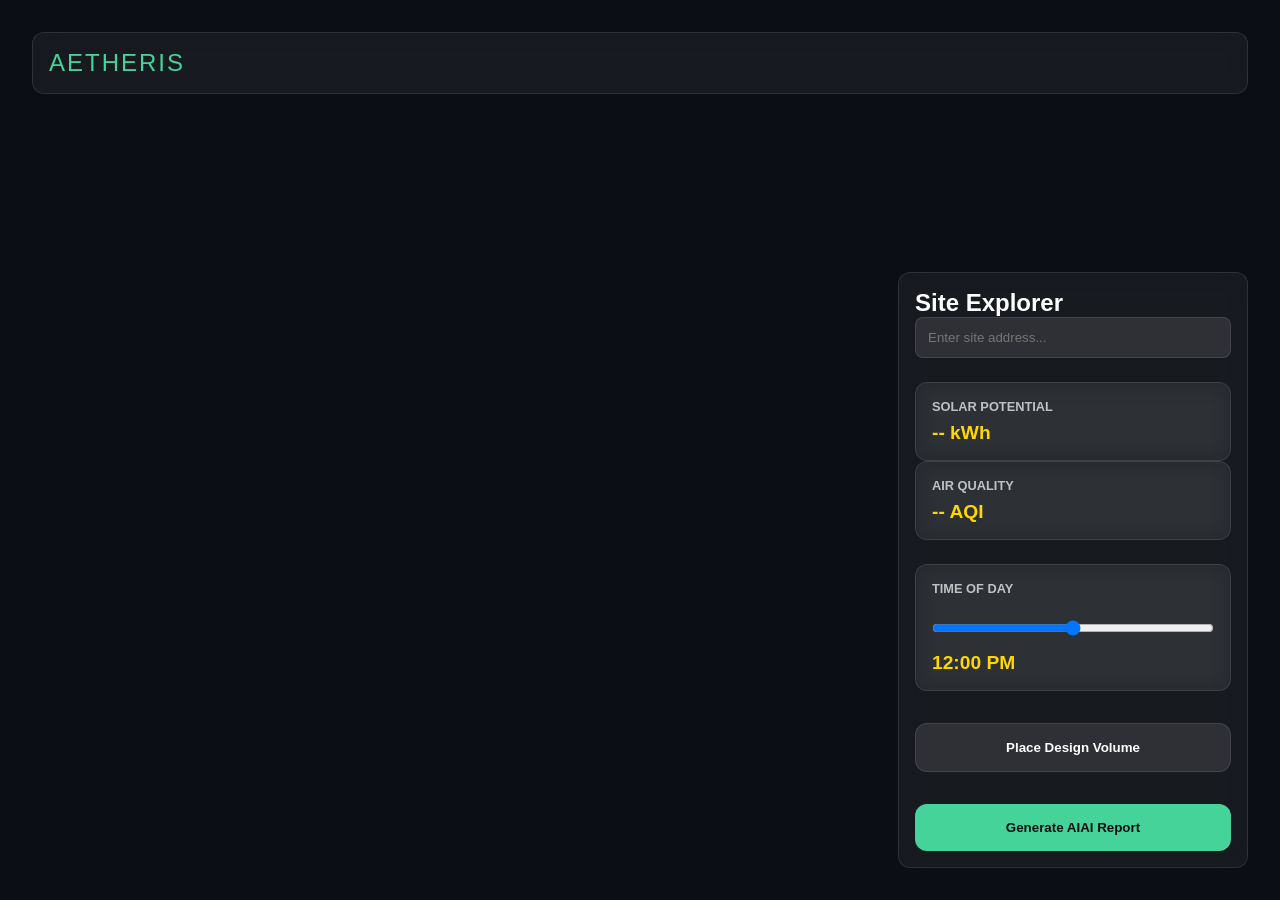
==== frontend/index.html @ 3feefb83 "feat: Initialize the Aetheris environmental design intelligence platform, integrating Google Environ" ====
<!DOCTYPE html>
<html lang="en">

<head>
    <meta charset="UTF-8">
    <meta name="viewport" content="width=device-width, initial-scale=1.0">
    <title>Aetheris | Environmental Design Intelligence</title>
    <link rel="stylesheet" href="styles/main.css">
</head>

<body>
    <div id="app">
        <canvas id="view3d"></canvas>
        <div id="ui-overlay">
            <header class="glass">
                <h1>Aetheris</h1>
            </header>
            <main id="dashboard" class="glass">
                <section id="location-info">
                    <h2>Site Explorer</h2>
                    <input type="text" id="site-search" placeholder="Enter site address...">
                </section>
                <section id="metrics">
                    <div class="metric-card glass">
                        <h3>Solar Potential</h3>
                        <p id="solar-value">-- kWh</p>
                    </div>
                    <div class="metric-card glass">
                        <h3>Air Quality</h3>
                        <p id="aqi-value">-- AQI</p>
                    </div>
                </section>
                <section id="simulation" class="metric-card glass">
                    <h3>Time of Day</h3>
                    <input type="range" id="time-slider" min="0" max="24" step="0.1" value="12">
                    <p id="time-display">12:00 PM</p>
                </section>
                <button id="place-volume" class="glass-btn secondary">Place Design Volume</button>
                <button id="generate-report" class="glass-btn">Generate AIAI Report</button>
            </main>
        </div>

        <div id="report-modal" class="modal hidden">
            <div class="modal-content glass">
                <header>
                    <h2>AIAI Design Suggestion</h2>
                    <button id="close-modal">&times;</button>
                </header>
                <div id="report-text"></div>
            </div>
        </div>
    </div>
    <script type="module" src="main.js"></script>
</body>

</html>
---- frontend/styles/main.css ----
:root {
    --bg-dark: #0B0E14;
    --neo-mint: #46D39A;
    --solar-gold: #FFD700;
    --glass-bg: rgba(255, 255, 255, 0.05);
    --glass-border: rgba(255, 255, 255, 0.1);
}

* {
    margin: 0;
    padding: 0;
    box-sizing: border-box;
}

body {
    font-family: 'Inter', sans-serif;
    background-color: var(--bg-dark);
    color: white;
    overflow: hidden;
}

#view3d {
    position: fixed;
    top: 0;
    left: 0;
    width: 100vw;
    height: 100vh;
    z-index: 1;
}

#ui-overlay {
    position: relative;
    z-index: 10;
    padding: 2rem;
    pointer-events: none;
}

#ui-overlay * {
    pointer-events: auto;
}

.glass {
    background: var(--glass-bg);
    backdrop-filter: blur(12px);
    -webkit-backdrop-filter: blur(12px);
    border: 1px solid var(--glass-border);
    border-radius: 12px;
    padding: 1rem;
}

header h1 {
    font-size: 1.5rem;
    font-weight: 300;
    letter-spacing: 2px;
    text-transform: uppercase;
    color: var(--neo-mint);
}

#dashboard {
    position: fixed;
    bottom: 2rem;
    right: 2rem;
    width: 350px;
    display: flex;
    flex-direction: column;
    gap: 1.5rem;
}

.metric-card h3 {
    font-size: 0.8rem;
    text-transform: uppercase;
    opacity: 0.7;
    margin-bottom: 0.5rem;
}

.metric-card p {
    font-size: 1.2rem;
    font-weight: bold;
    color: var(--solar-gold);
}

input#site-search {
    width: 100%;
    background: rgba(255, 255, 255, 0.1);
    border: 1px solid var(--glass-border);
    border-radius: 8px;
    padding: 0.75rem;
    color: white;
    outline: none;
}

.glass-btn {
    background: var(--neo-mint);
    color: var(--bg-dark);
    border: none;
    padding: 1rem;
    border-radius: 12px;
    font-weight: bold;
    cursor: pointer;
    transition: transform 0.2s, background 0.2s;
    margin-top: 0.5rem;
}

.glass-btn.secondary {
    background: rgba(255, 255, 255, 0.1);
    color: white;
    border: 1px solid var(--glass-border);
}

.glass-btn:hover {
    transform: translateY(-2px);
    background: #57e6ac;
}

.glass-btn.secondary:hover {
    background: rgba(255, 255, 255, 0.2);
}

#time-slider {
    width: 100%;
    margin: 1rem 0;
}

.modal {
    position: fixed;
    top: 0;
    left: 0;
    width: 100vw;
    height: 100vh;
    background: rgba(0, 0, 0, 0.8);
    display: flex;
    align-items: center;
    justify-content: center;
    z-index: 100;
}

.modal.hidden {
    display: none;
}

.modal-content {
    width: 80%;
    max-width: 600px;
    max-height: 80vh;
    overflow-y: auto;
    padding: 2rem;
}

.modal-content header {
    display: flex;
    justify-content: space-between;
    align-items: center;
    margin-bottom: 2rem;
}

#close-modal {
    background: none;
    border: none;
    color: white;
    font-size: 2rem;
    cursor: pointer;
}

#report-text {
    line-height: 1.6;
}

#report-text h1,
#report-text h2 {
    color: var(--neo-mint);
    margin-top: 1.5rem;
}
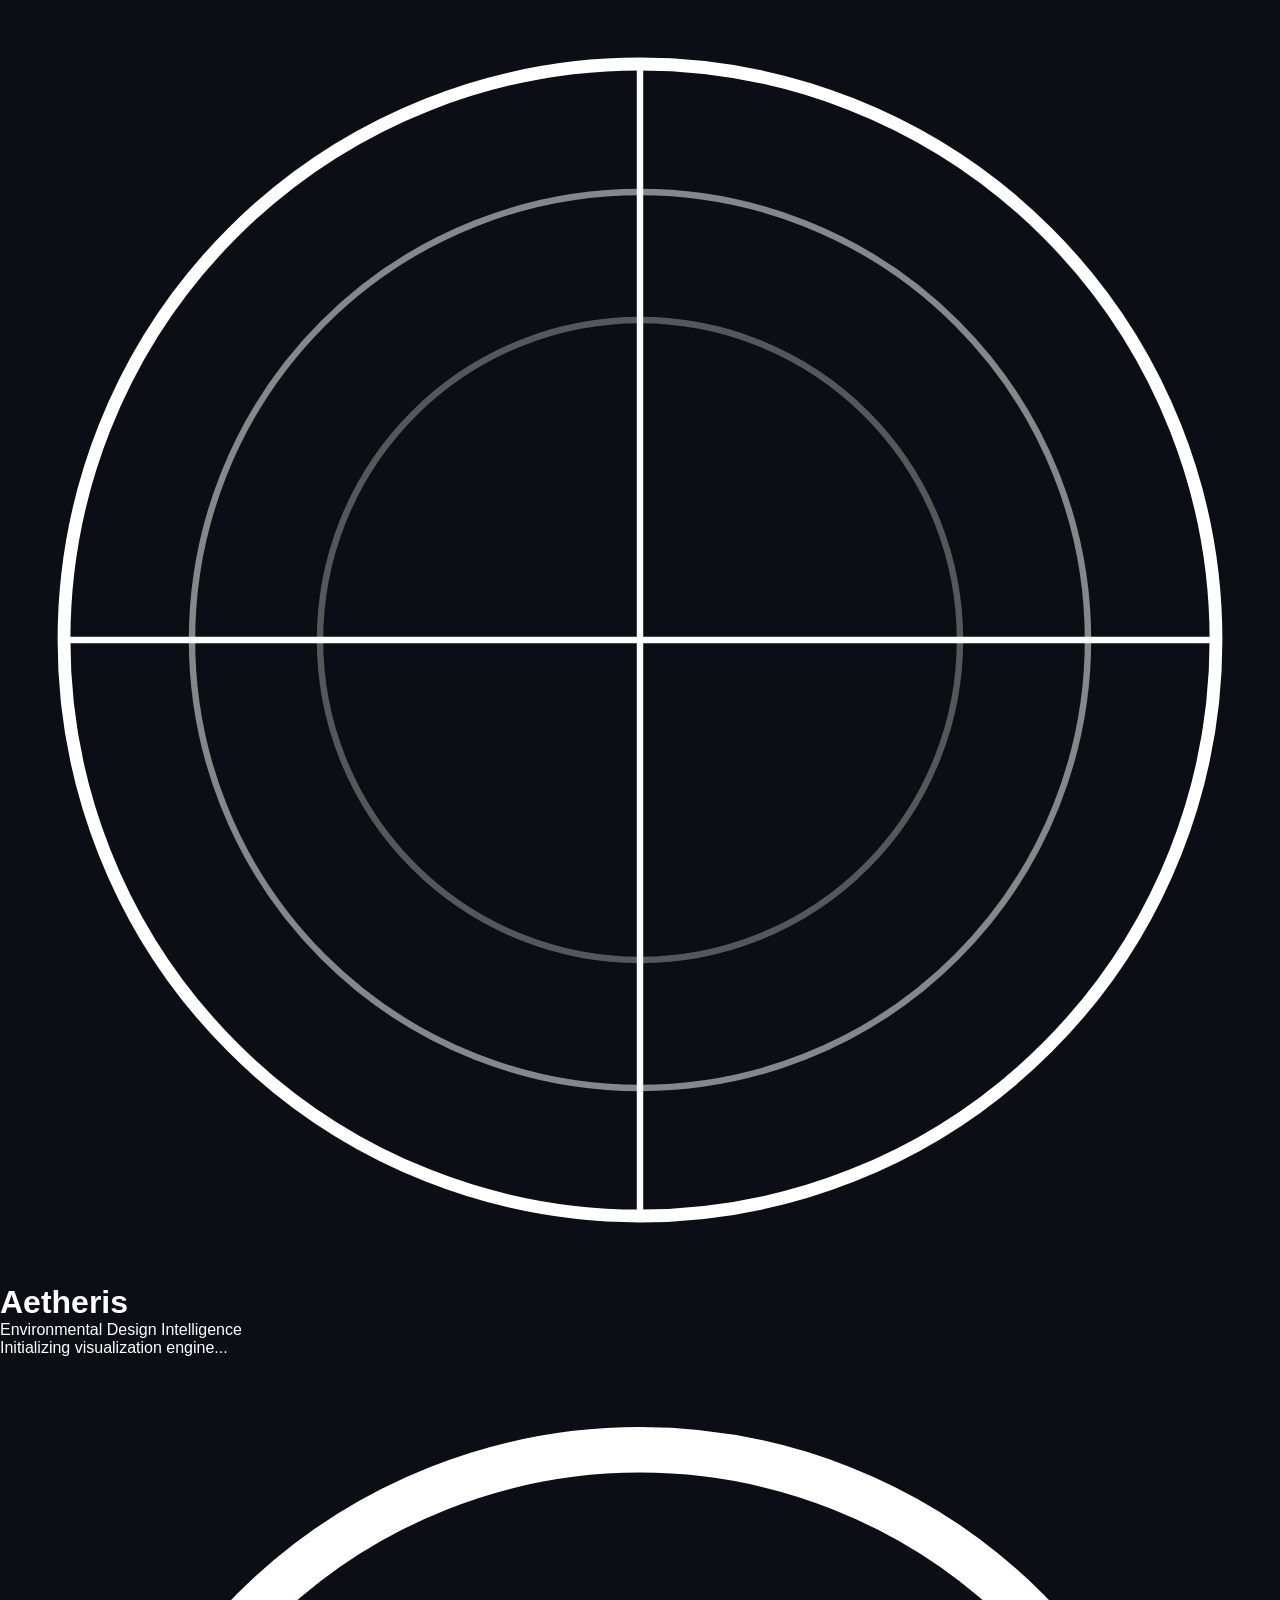
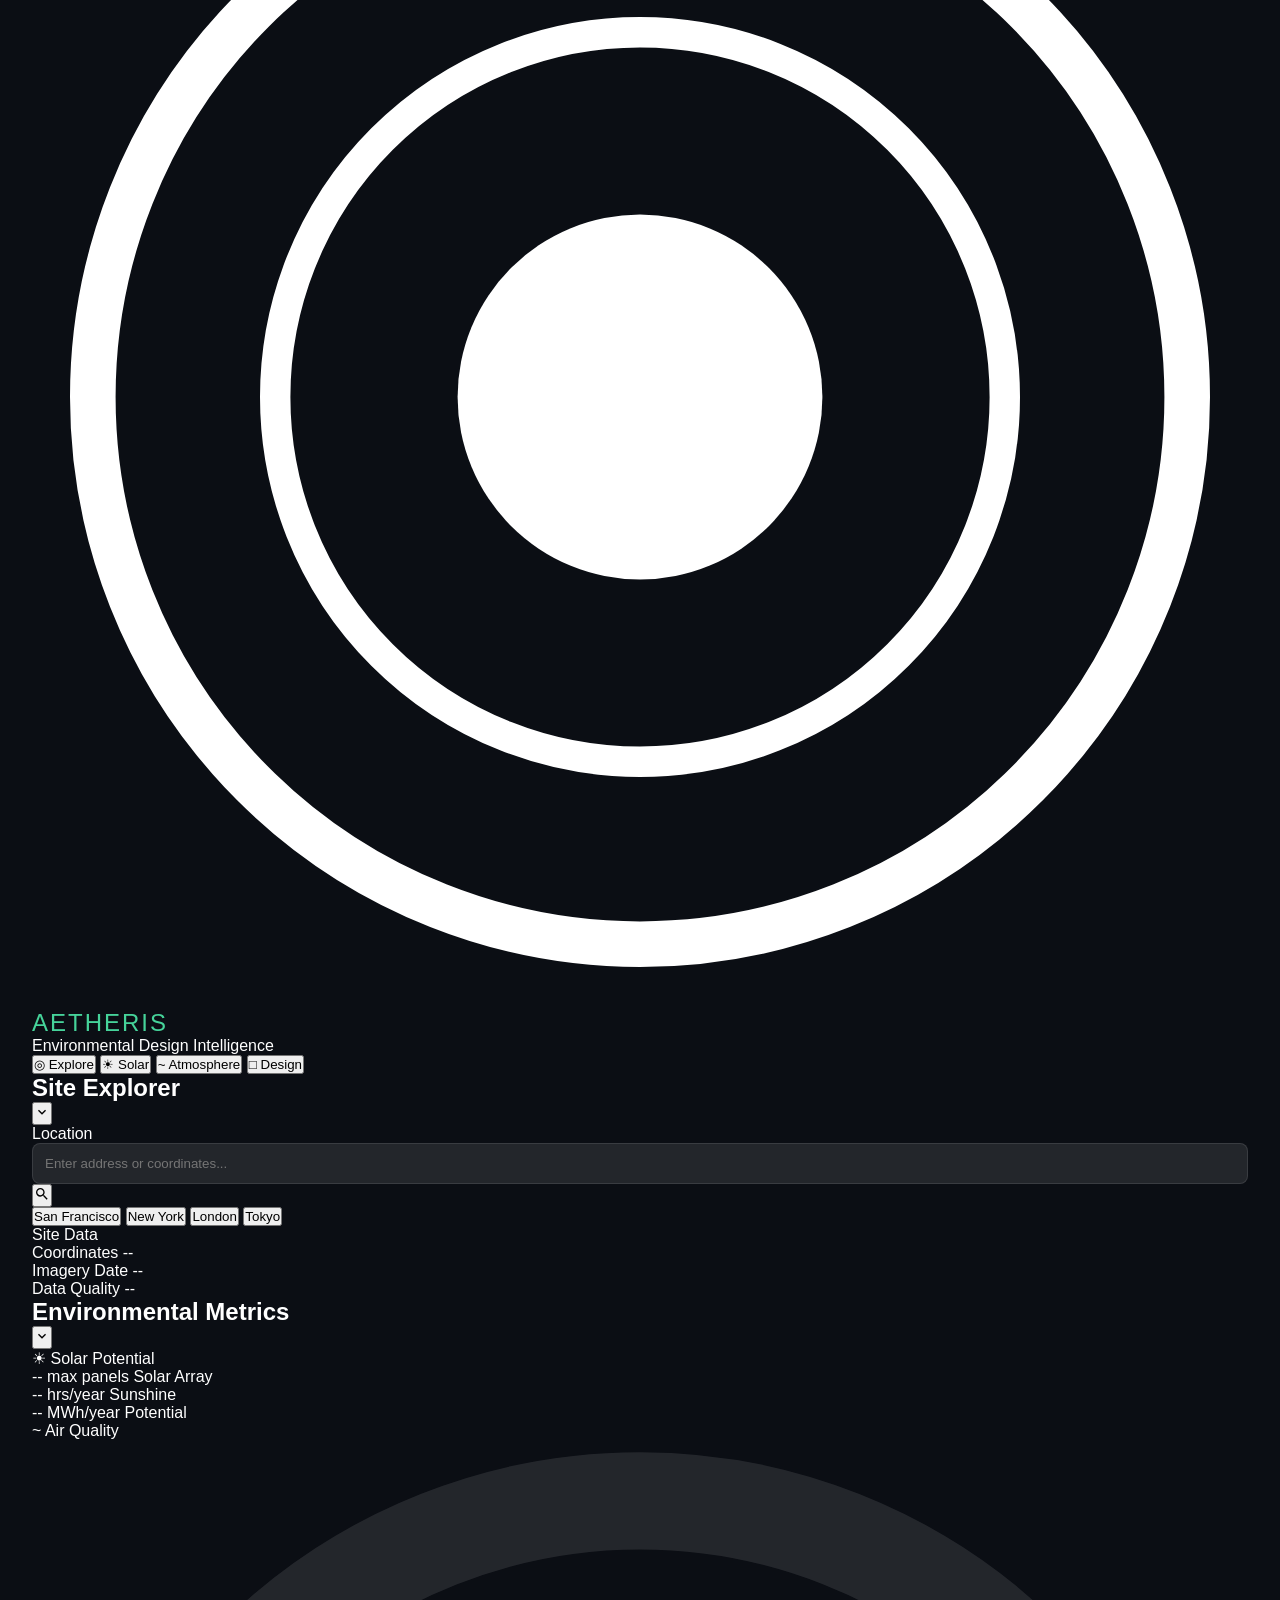
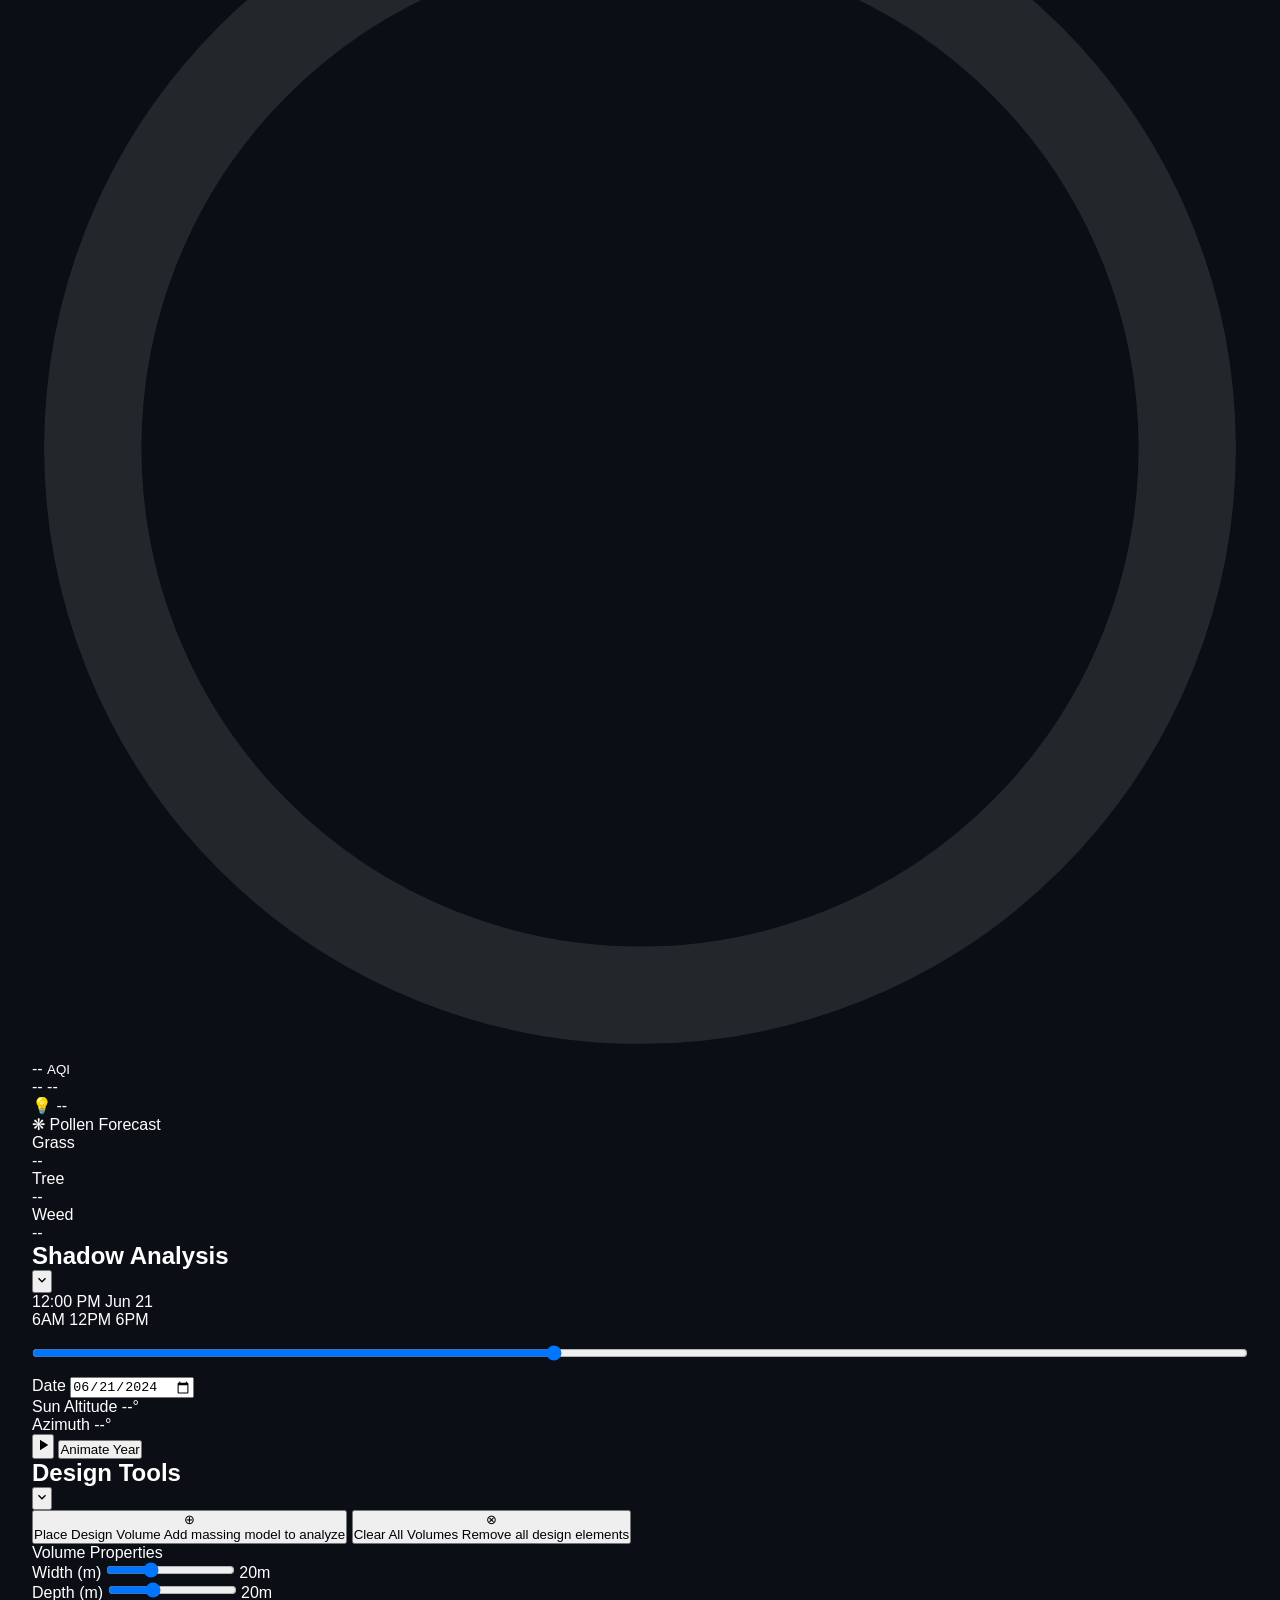
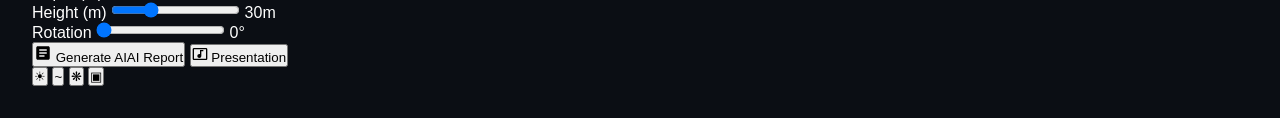
==== commit 62981120: "Restore working dock navigation, view panels, and 3D tiles setup - Restored dock navigation with vie" ====
--- a/frontend/index.html
+++ b/frontend/index.html
@@ -1,56 +1,438 @@
 <!DOCTYPE html>
 <html lang="en">
-
 <head>
     <meta charset="UTF-8">
     <meta name="viewport" content="width=device-width, initial-scale=1.0">
     <title>Aetheris | Environmental Design Intelligence</title>
+    
+    <!-- Preload fonts -->
+    <link rel="preconnect" href="https://fonts.googleapis.com">
+    <link rel="preconnect" href="https://fonts.gstatic.com" crossorigin>
+    <link href="https://fonts.googleapis.com/css2?family=Crimson+Pro:ital,wght@0,400;0,600;1,400&family=Space+Grotesk:wght@300;400;500;600;700&display=swap" rel="stylesheet">
+    
     <link rel="stylesheet" href="styles/main.css">
+    
+    <script type="importmap">
+    {
+        "imports": {
+            "three": "https://esm.sh/three@0.160.0",
+            "three/": "https://esm.sh/three@0.160.0/",
+            "3d-tiles-renderer": "https://esm.sh/3d-tiles-renderer@0.3.26?external=three",
+            "suncalc": "https://esm.sh/suncalc@1.9.0"
+        }
+    }
+    </script>
 </head>
-
 <body>
-    <div id="app">
+    <!-- Loading Screen -->
+    <div id="loading-screen">
+        <div class="loading-content">
+            <div class="loading-logo">
+                <svg viewBox="0 0 100 100" class="logo-mark">
+                    <circle cx="50" cy="50" r="45" fill="none" stroke="currentColor" stroke-width="1"/>
+                    <circle cx="50" cy="50" r="35" fill="none" stroke="currentColor" stroke-width="0.5" opacity="0.5"/>
+                    <circle cx="50" cy="50" r="25" fill="none" stroke="currentColor" stroke-width="0.5" opacity="0.3"/>
+                    <line x1="50" y1="5" x2="50" y2="95" stroke="currentColor" stroke-width="0.5"/>
+                    <line x1="5" y1="50" x2="95" y2="50" stroke="currentColor" stroke-width="0.5"/>
+                </svg>
+                <h1 class="loading-title">Aetheris</h1>
+            </div>
+            <p class="loading-subtitle">Environmental Design Intelligence</p>
+            <div class="loading-bar">
+                <div class="loading-progress"></div>
+            </div>
+            <p class="loading-status">Initializing visualization engine...</p>
+        </div>
+        <div class="loading-bg-gradient"></div>
+    </div>
+
+    <!-- Main Application -->
+    <div id="app" class="hidden">
+        <!-- 3D Canvas -->
         <canvas id="view3d"></canvas>
+        
+        <!-- Vignette Overlay -->
+        <div class="vignette-overlay"></div>
+        
+        <!-- UI Overlay -->
         <div id="ui-overlay">
-            <header class="glass">
-                <h1>Aetheris</h1>
+            <!-- Header / Brand - Top Center -->
+            <header class="app-header">
+                <div class="brand">
+                    <svg viewBox="0 0 40 40" class="brand-mark">
+                        <circle cx="20" cy="20" r="18" fill="none" stroke="currentColor" stroke-width="1.5"/>
+                        <circle cx="20" cy="20" r="12" fill="none" stroke="currentColor" stroke-width="1"/>
+                        <circle cx="20" cy="20" r="6" fill="currentColor"/>
+                    </svg>
+                    <div class="brand-text">
+                        <h1>Aetheris</h1>
+                        <span>Environmental Design Intelligence</span>
+                    </div>
+                </div>
+                <nav class="app-nav">
+                    <button class="nav-btn active" data-view="explore" data-panel="site-panel">
+                        <span class="nav-icon">◎</span>
+                        <span>Explore</span>
+                    </button>
+                    <button class="nav-btn" data-view="solar" data-panel="metrics-panel">
+                        <span class="nav-icon">☀</span>
+                        <span>Solar</span>
+                    </button>
+                    <button class="nav-btn" data-view="atmosphere" data-panel="metrics-panel">
+                        <span class="nav-icon">~</span>
+                        <span>Atmosphere</span>
+                    </button>
+                    <button class="nav-btn" data-view="design" data-panel="design-panel">
+                        <span class="nav-icon">□</span>
+                        <span>Design</span>
+                    </button>
+                </nav>
             </header>
-            <main id="dashboard" class="glass">
-                <section id="location-info">
+
+            <!-- Site Explorer Panel - Top Left -->
+            <aside id="site-panel" class="dock-panel" data-panel-group="left">
+                <div class="panel-header">
                     <h2>Site Explorer</h2>
-                    <input type="text" id="site-search" placeholder="Enter site address...">
-                </section>
-                <section id="metrics">
-                    <div class="metric-card glass">
-                        <h3>Solar Potential</h3>
-                        <p id="solar-value">-- kWh</p>
-                    </div>
-                    <div class="metric-card glass">
-                        <h3>Air Quality</h3>
-                        <p id="aqi-value">-- AQI</p>
-                    </div>
-                </section>
-                <section id="simulation" class="metric-card glass">
-                    <h3>Time of Day</h3>
-                    <input type="range" id="time-slider" min="0" max="24" step="0.1" value="12">
-                    <p id="time-display">12:00 PM</p>
-                </section>
-                <button id="place-volume" class="glass-btn secondary">Place Design Volume</button>
-                <button id="generate-report" class="glass-btn">Generate AIAI Report</button>
-            </main>
-        </div>
-
-        <div id="report-modal" class="modal hidden">
-            <div class="modal-content glass">
-                <header>
-                    <h2>AIAI Design Suggestion</h2>
-                    <button id="close-modal">&times;</button>
-                </header>
-                <div id="report-text"></div>
+                    <button class="panel-toggle" aria-label="Toggle panel">
+                        <svg viewBox="0 0 24 24" width="16" height="16">
+                            <path fill="currentColor" d="M7.41 8.59L12 13.17l4.59-4.58L18 10l-6 6-6-6 1.41-1.41z"/>
+                        </svg>
+                    </button>
+                </div>
+                
+                <div class="panel-content">
+                    <!-- Search -->
+                    <div class="search-section">
+                        <label class="field-label">Location</label>
+                        <div class="search-input-wrapper">
+                            <input type="text" id="site-search" placeholder="Enter address or coordinates..." autocomplete="off">
+                            <button id="search-btn" class="icon-btn">
+                                <svg viewBox="0 0 24 24" width="16" height="16">
+                                    <path fill="currentColor" d="M15.5 14h-.79l-.28-.27A6.471 6.471 0 0 0 16 9.5 6.5 6.5 0 1 0 9.5 16c1.61 0 3.09-.59 4.23-1.57l.27.28v.79l5 4.99L20.49 19l-4.99-5zm-6 0C7.01 14 5 11.99 5 9.5S7.01 5 9.5 5 14 7.01 14 9.5 11.99 14 9.5 14z"/>
+                                </svg>
+                            </button>
+                        </div>
+                        <div class="quick-locations">
+                            <button class="chip" data-lat="37.7749" data-lng="-122.4194">San Francisco</button>
+                            <button class="chip" data-lat="40.7128" data-lng="-74.0060">New York</button>
+                            <button class="chip" data-lat="51.5074" data-lng="-0.1278">London</button>
+                            <button class="chip" data-lat="35.6762" data-lng="139.6503">Tokyo</button>
+                        </div>
+                    </div>
+
+                    <!-- Site Info -->
+                    <div id="site-info" class="site-info hidden">
+                        <div class="info-divider"></div>
+                        <label class="field-label">Site Data</label>
+                        <div class="info-grid">
+                            <div class="info-item">
+                                <span class="info-label">Coordinates</span>
+                                <span id="site-coords" class="info-value">--</span>
+                            </div>
+                            <div class="info-item">
+                                <span class="info-label">Imagery Date</span>
+                                <span id="site-imagery-date" class="info-value">--</span>
+                            </div>
+                            <div class="info-item">
+                                <span class="info-label">Data Quality</span>
+                                <span id="site-quality" class="info-value quality-badge">--</span>
+                            </div>
+                        </div>
+                    </div>
+                </div>
+            </aside>
+
+            <!-- Environmental Metrics Panel - Top Right -->
+            <aside id="metrics-panel" class="dock-panel collapsed" data-panel-group="right">
+                <div class="panel-header">
+                    <h2>Environmental Metrics</h2>
+                    <button class="panel-toggle" aria-label="Toggle panel">
+                        <svg viewBox="0 0 24 24" width="16" height="16">
+                            <path fill="currentColor" d="M7.41 8.59L12 13.17l4.59-4.58L18 10l-6 6-6-6 1.41-1.41z"/>
+                        </svg>
+                    </button>
+                </div>
+                
+                <div class="panel-content">
+                    <!-- Solar Metrics -->
+                    <div class="metric-section" data-metric="solar">
+                        <div class="metric-header">
+                            <span class="metric-icon solar-icon">☀</span>
+                            <span class="metric-name">Solar Potential</span>
+                        </div>
+                        <div class="metric-cards">
+                            <div class="metric-card">
+                                <span class="metric-value" id="solar-panels">--</span>
+                                <span class="metric-unit">max panels</span>
+                                <span class="metric-label">Solar Array</span>
+                            </div>
+                            <div class="metric-card">
+                                <span class="metric-value" id="solar-hours">--</span>
+                                <span class="metric-unit">hrs/year</span>
+                                <span class="metric-label">Sunshine</span>
+                            </div>
+                            <div class="metric-card">
+                                <span class="metric-value" id="solar-energy">--</span>
+                                <span class="metric-unit">MWh/year</span>
+                                <span class="metric-label">Potential</span>
+                            </div>
+                        </div>
+                    </div>
+
+                    <div class="info-divider"></div>
+
+                    <!-- Air Quality Metrics -->
+                    <div class="metric-section" data-metric="air">
+                        <div class="metric-header">
+                            <span class="metric-icon air-icon">~</span>
+                            <span class="metric-name">Air Quality</span>
+                        </div>
+                        <div class="aqi-display">
+                            <div class="aqi-ring" id="aqi-ring">
+                                <svg viewBox="0 0 100 100">
+                                    <circle cx="50" cy="50" r="45" fill="none" stroke="rgba(255,255,255,0.1)" stroke-width="8"/>
+                                    <circle cx="50" cy="50" r="45" fill="none" stroke="currentColor" stroke-width="8" 
+                                            stroke-dasharray="283" stroke-dashoffset="283" stroke-linecap="round"
+                                            class="aqi-progress" id="aqi-progress"/>
+                                </svg>
+                                <div class="aqi-value">
+                                    <span id="aqi-number">--</span>
+                                    <small>AQI</small>
+                                </div>
+                            </div>
+                            <div class="aqi-info">
+                                <span id="aqi-category" class="aqi-category">--</span>
+                                <span id="aqi-pollutant" class="aqi-pollutant">--</span>
+                            </div>
+                        </div>
+                        <div class="health-recommendation" id="health-rec">
+                            <span class="rec-icon">💡</span>
+                            <span class="rec-text">--</span>
+                        </div>
+                    </div>
+
+                    <div class="info-divider"></div>
+
+                    <!-- Pollen Metrics -->
+                    <div class="metric-section" data-metric="pollen">
+                        <div class="metric-header">
+                            <span class="metric-icon pollen-icon">❋</span>
+                            <span class="metric-name">Pollen Forecast</span>
+                        </div>
+                        <div class="pollen-types">
+                            <div class="pollen-item">
+                                <span class="pollen-name">Grass</span>
+                                <div class="pollen-bar">
+                                    <div class="pollen-fill" id="pollen-grass" style="width: 0%"></div>
+                                </div>
+                                <span class="pollen-level" id="pollen-grass-level">--</span>
+                            </div>
+                            <div class="pollen-item">
+                                <span class="pollen-name">Tree</span>
+                                <div class="pollen-bar">
+                                    <div class="pollen-fill tree" id="pollen-tree" style="width: 0%"></div>
+                                </div>
+                                <span class="pollen-level" id="pollen-tree-level">--</span>
+                            </div>
+                            <div class="pollen-item">
+                                <span class="pollen-name">Weed</span>
+                                <div class="pollen-bar">
+                                    <div class="pollen-fill weed" id="pollen-weed" style="width: 0%"></div>
+                                </div>
+                                <span class="pollen-level" id="pollen-weed-level">--</span>
+                            </div>
+                        </div>
+                    </div>
+                </div>
+            </aside>
+
+            <!-- Time & Shadow Controls - Bottom Left -->
+            <aside id="time-panel" class="dock-panel collapsed" data-panel-group="bottom-left">
+                <div class="panel-header">
+                    <h2>Shadow Analysis</h2>
+                    <button class="panel-toggle" aria-label="Toggle panel">
+                        <svg viewBox="0 0 24 24" width="16" height="16">
+                            <path fill="currentColor" d="M7.41 8.59L12 13.17l4.59-4.58L18 10l-6 6-6-6 1.41-1.41z"/>
+                        </svg>
+                    </button>
+                </div>
+                
+                <div class="panel-content">
+                    <div class="time-display">
+                        <span id="time-value" class="time-big">12:00</span>
+                        <span id="time-period" class="time-period">PM</span>
+                        <span id="date-display" class="date-display">Jun 21</span>
+                    </div>
+                    
+                    <div class="time-slider-container">
+                        <div class="time-labels">
+                            <span>6AM</span>
+                            <span>12PM</span>
+                            <span>6PM</span>
+                        </div>
+                        <input type="range" id="time-slider" min="6" max="20" step="0.1" value="12">
+                        <div class="time-track">
+                            <div class="time-fill" id="time-fill"></div>
+                        </div>
+                    </div>
+
+                    <div class="date-control">
+                        <label class="field-label">Date</label>
+                        <input type="date" id="date-picker" value="2024-06-21">
+                    </div>
+
+                    <div class="shadow-info">
+                        <div class="shadow-stat">
+                            <span class="shadow-label">Sun Altitude</span>
+                            <span id="sun-altitude" class="shadow-value">--°</span>
+                        </div>
+                        <div class="shadow-stat">
+                            <span class="shadow-label">Azimuth</span>
+                            <span id="sun-azimuth" class="shadow-value">--°</span>
+                        </div>
+                    </div>
+
+                    <div class="animation-controls">
+                        <button id="play-day" class="icon-btn large" title="Animate Day">
+                            <svg viewBox="0 0 24 24" width="18" height="18">
+                                <path fill="currentColor" d="M8 5v14l11-7z"/>
+                            </svg>
+                        </button>
+                        <button id="play-year" class="action-btn secondary">
+                            <span>Animate Year</span>
+                        </button>
+                    </div>
+                </div>
+            </aside>
+
+            <!-- Design Tools Panel - Bottom Right -->
+            <aside id="design-panel" class="dock-panel collapsed" data-panel-group="bottom-right">
+                <div class="panel-header">
+                    <h2>Design Tools</h2>
+                    <button class="panel-toggle" aria-label="Toggle panel">
+                        <svg viewBox="0 0 24 24" width="16" height="16">
+                            <path fill="currentColor" d="M7.41 8.59L12 13.17l4.59-4.58L18 10l-6 6-6-6 1.41-1.41z"/>
+                        </svg>
+                    </button>
+                </div>
+                
+                <div class="panel-content">
+                    <div class="design-actions">
+                        <button id="place-volume" class="design-btn primary">
+                            <span class="btn-icon">⊕</span>
+                            <div class="btn-text">
+                                <span class="btn-title">Place Design Volume</span>
+                                <span class="btn-desc">Add massing model to analyze</span>
+                            </div>
+                        </button>
+                        
+                        <button id="clear-volumes" class="design-btn">
+                            <span class="btn-icon">⊗</span>
+                            <div class="btn-text">
+                                <span class="btn-title">Clear All Volumes</span>
+                                <span class="btn-desc">Remove all design elements</span>
+                            </div>
+                        </button>
+                    </div>
+
+                    <div class="info-divider"></div>
+
+                    <div class="volume-controls hidden" id="volume-controls">
+                        <label class="field-label">Volume Properties</label>
+                        <div class="control-group">
+                            <label>Width (m)</label>
+                            <input type="range" id="vol-width" min="5" max="50" value="20">
+                            <span class="control-value" id="vol-width-val">20m</span>
+                        </div>
+                        <div class="control-group">
+                            <label>Depth (m)</label>
+                            <input type="range" id="vol-depth" min="5" max="50" value="20">
+                            <span class="control-value" id="vol-depth-val">20m</span>
+                        </div>
+                        <div class="control-group">
+                            <label>Height (m)</label>
+                            <input type="range" id="vol-height" min="3" max="100" value="30">
+                            <span class="control-value" id="vol-height-val">30m</span>
+                        </div>
+                        <div class="control-group">
+                            <label>Rotation</label>
+                            <input type="range" id="vol-rotation" min="0" max="360" value="0">
+                            <span class="control-value" id="vol-rotation-val">0°</span>
+                        </div>
+                    </div>
+                </div>
+            </aside>
+
+            <!-- Action Bar - Bottom Center -->
+            <div class="action-bar">
+                <button id="generate-report" class="primary-btn pulse">
+                    <span class="btn-icon">
+                        <svg viewBox="0 0 24 24" width="18" height="18">
+                            <path fill="currentColor" d="M19 3H5c-1.1 0-2 .9-2 2v14c0 1.1.9 2 2 2h14c1.1 0 2-.9 2-2V5c0-1.1-.9-2-2-2zm-5 14H7v-2h7v2zm3-4H7v-2h10v2zm0-4H7V7h10v2z"/>
+                        </svg>
+                    </span>
+                    <span>Generate AIAI Report</span>
+                </button>
+                
+                <button id="presentation-mode" class="secondary-btn">
+                    <span class="btn-icon">
+                        <svg viewBox="0 0 24 24" width="16" height="16">
+                            <path fill="currentColor" d="M21 3H3c-1.1 0-2 .9-2 2v14c0 1.1.9 2 2 2h18c1.1 0 2-.9 2-2V5c0-1.1-.9-2-2-2zm0 16H3V5h18v14zM8 15c0-1.66 1.34-3 3-3 .35 0 .69.07 1 .18V6h5v2h-3v7.03c-.02 1.64-1.35 2.97-3 2.97-1.66 0-3-1.34-3-3z"/>
+                        </svg>
+                    </span>
+                    <span>Presentation</span>
+                </button>
+
+                <div class="layer-toggles">
+                    <button id="toggle-solar" class="toggle-btn" title="Toggle Solar Layer">
+                        <span>☀</span>
+                    </button>
+                    <button id="toggle-air" class="toggle-btn" title="Toggle Air Quality">
+                        <span>~</span>
+                    </button>
+                    <button id="toggle-pollen" class="toggle-btn" title="Toggle Pollen">
+                        <span>❋</span>
+                    </button>
+                    <button id="toggle-shadows" class="toggle-btn active" title="Toggle Shadows">
+                        <span>▣</span>
+                    </button>
+                </div>
             </div>
         </div>
+
+        <!-- Report Modal -->
+        <div id="report-modal" class="modal hidden">
+            <div class="modal-backdrop"></div>
+            <div class="modal-content">
+                <div class="modal-header">
+                    <div class="modal-title">
+                        <span class="modal-icon">✦</span>
+                        <div>
+                            <h2>AIAI Design Intelligence Report</h2>
+                            <span class="modal-subtitle">Architectural Intelligence Analysis</span>
+                        </div>
+                    </div>
+                    <button id="close-modal" class="close-btn">
+                        <svg viewBox="0 0 24 24" width="20" height="20">
+                            <path fill="currentColor" d="M19 6.41L17.59 5 12 10.59 6.41 5 5 6.41 10.59 12 5 17.59 6.41 19 12 13.41 17.59 19 19 17.59 13.41 12z"/>
+                        </svg>
+                    </button>
+                </div>
+                <div class="modal-body">
+                    <div id="report-loading" class="report-loading">
+                        <div class="loading-spinner"></div>
+                        <p>Analyzing site environmental data...</p>
+                        <span class="loading-detail">Consulting solar patterns, air quality metrics, and sustainable design principles</span>
+                    </div>
+                    <div id="report-content" class="report-content hidden"></div>
+                </div>
+            </div>
+        </div>
+
+        <!-- Toast Notifications -->
+        <div id="toast-container" class="toast-container"></div>
     </div>
+
     <script type="module" src="main.js"></script>
 </body>
-
-</html>+</html>
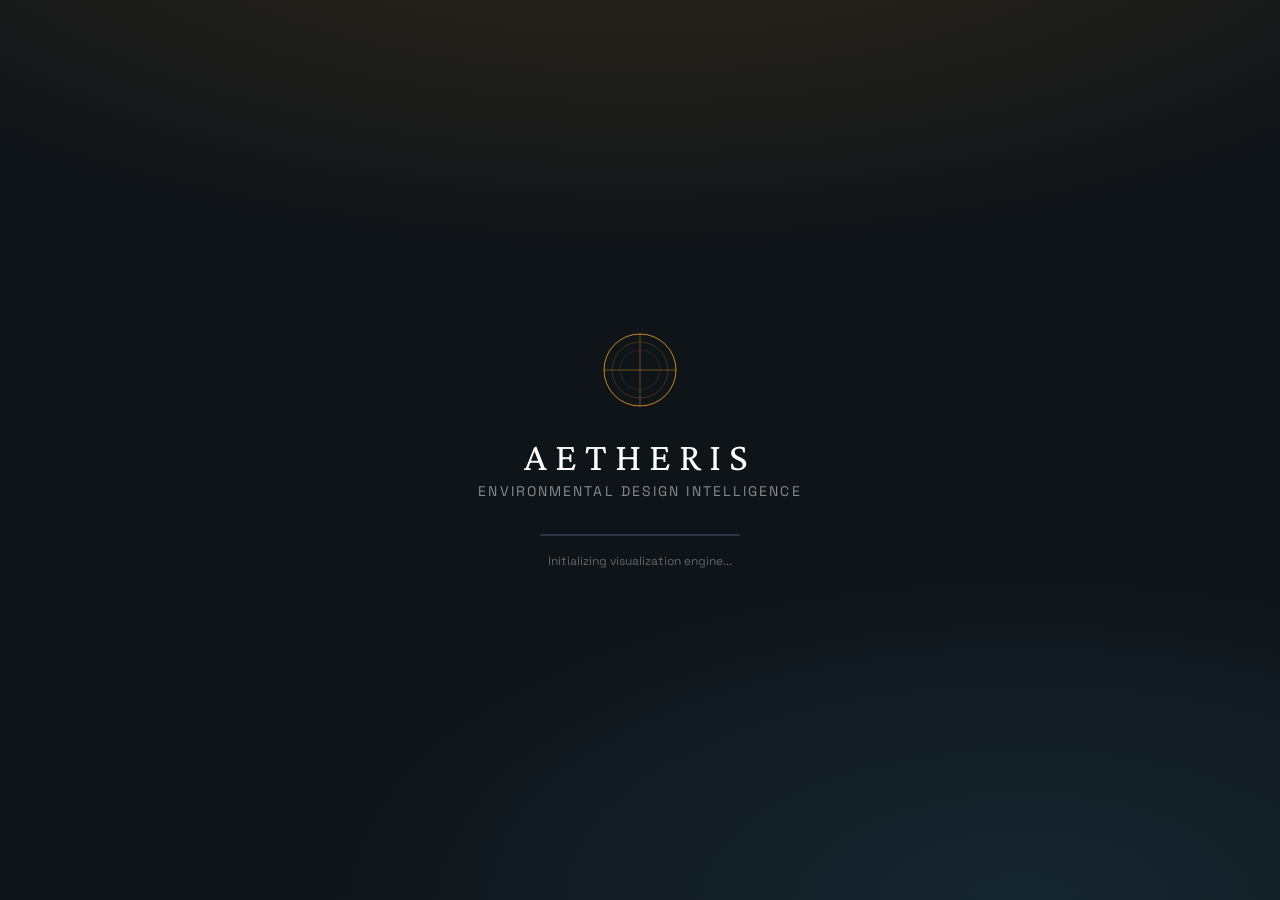
==== commit 95298d72: "feat: Update frontend components, styles, HTML, server, and documentation, and add new engine compon" ====
--- a/frontend/index.html
+++ b/frontend/index.html
@@ -1,17 +1,20 @@
 <!DOCTYPE html>
 <html lang="en">
+
 <head>
     <meta charset="UTF-8">
     <meta name="viewport" content="width=device-width, initial-scale=1.0">
     <title>Aetheris | Environmental Design Intelligence</title>
-    
+
     <!-- Preload fonts -->
     <link rel="preconnect" href="https://fonts.googleapis.com">
     <link rel="preconnect" href="https://fonts.gstatic.com" crossorigin>
-    <link href="https://fonts.googleapis.com/css2?family=Crimson+Pro:ital,wght@0,400;0,600;1,400&family=Space+Grotesk:wght@300;400;500;600;700&display=swap" rel="stylesheet">
-    
+    <link
+        href="https://fonts.googleapis.com/css2?family=Crimson+Pro:ital,wght@0,400;0,600;1,400&family=Space+Grotesk:wght@300;400;500;600;700&display=swap"
+        rel="stylesheet">
+
     <link rel="stylesheet" href="styles/main.css">
-    
+
     <script type="importmap">
     {
         "imports": {
@@ -23,17 +26,18 @@
     }
     </script>
 </head>
+
 <body>
     <!-- Loading Screen -->
     <div id="loading-screen">
         <div class="loading-content">
             <div class="loading-logo">
                 <svg viewBox="0 0 100 100" class="logo-mark">
-                    <circle cx="50" cy="50" r="45" fill="none" stroke="currentColor" stroke-width="1"/>
-                    <circle cx="50" cy="50" r="35" fill="none" stroke="currentColor" stroke-width="0.5" opacity="0.5"/>
-                    <circle cx="50" cy="50" r="25" fill="none" stroke="currentColor" stroke-width="0.5" opacity="0.3"/>
-                    <line x1="50" y1="5" x2="50" y2="95" stroke="currentColor" stroke-width="0.5"/>
-                    <line x1="5" y1="50" x2="95" y2="50" stroke="currentColor" stroke-width="0.5"/>
+                    <circle cx="50" cy="50" r="45" fill="none" stroke="currentColor" stroke-width="1" />
+                    <circle cx="50" cy="50" r="35" fill="none" stroke="currentColor" stroke-width="0.5" opacity="0.5" />
+                    <circle cx="50" cy="50" r="25" fill="none" stroke="currentColor" stroke-width="0.5" opacity="0.3" />
+                    <line x1="50" y1="5" x2="50" y2="95" stroke="currentColor" stroke-width="0.5" />
+                    <line x1="5" y1="50" x2="95" y2="50" stroke="currentColor" stroke-width="0.5" />
                 </svg>
                 <h1 class="loading-title">Aetheris</h1>
             </div>
@@ -46,359 +50,366 @@
         <div class="loading-bg-gradient"></div>
     </div>
 
-    <!-- Main Application -->
     <div id="app" class="hidden">
-        <!-- 3D Canvas -->
-        <canvas id="view3d"></canvas>
-        
-        <!-- Vignette Overlay -->
-        <div class="vignette-overlay"></div>
-        
-        <!-- UI Overlay -->
-        <div id="ui-overlay">
-            <!-- Header / Brand - Top Center -->
-            <header class="app-header">
-                <div class="brand">
-                    <svg viewBox="0 0 40 40" class="brand-mark">
-                        <circle cx="20" cy="20" r="18" fill="none" stroke="currentColor" stroke-width="1.5"/>
-                        <circle cx="20" cy="20" r="12" fill="none" stroke="currentColor" stroke-width="1"/>
-                        <circle cx="20" cy="20" r="6" fill="currentColor"/>
-                    </svg>
-                    <div class="brand-text">
-                        <h1>Aetheris</h1>
-                        <span>Environmental Design Intelligence</span>
-                    </div>
-                </div>
-                <nav class="app-nav">
-                    <button class="nav-btn active" data-view="explore" data-panel="site-panel">
-                        <span class="nav-icon">◎</span>
-                        <span>Explore</span>
-                    </button>
-                    <button class="nav-btn" data-view="solar" data-panel="metrics-panel">
-                        <span class="nav-icon">☀</span>
-                        <span>Solar</span>
-                    </button>
-                    <button class="nav-btn" data-view="atmosphere" data-panel="metrics-panel">
-                        <span class="nav-icon">~</span>
-                        <span>Atmosphere</span>
-                    </button>
-                    <button class="nav-btn" data-view="design" data-panel="design-panel">
-                        <span class="nav-icon">□</span>
-                        <span>Design</span>
-                    </button>
-                </nav>
-            </header>
-
-            <!-- Site Explorer Panel - Top Left -->
-            <aside id="site-panel" class="dock-panel" data-panel-group="left">
-                <div class="panel-header">
-                    <h2>Site Explorer</h2>
-                    <button class="panel-toggle" aria-label="Toggle panel">
-                        <svg viewBox="0 0 24 24" width="16" height="16">
-                            <path fill="currentColor" d="M7.41 8.59L12 13.17l4.59-4.58L18 10l-6 6-6-6 1.41-1.41z"/>
-                        </svg>
-                    </button>
-                </div>
-                
-                <div class="panel-content">
-                    <!-- Search -->
-                    <div class="search-section">
-                        <label class="field-label">Location</label>
-                        <div class="search-input-wrapper">
-                            <input type="text" id="site-search" placeholder="Enter address or coordinates..." autocomplete="off">
-                            <button id="search-btn" class="icon-btn">
-                                <svg viewBox="0 0 24 24" width="16" height="16">
-                                    <path fill="currentColor" d="M15.5 14h-.79l-.28-.27A6.471 6.471 0 0 0 16 9.5 6.5 6.5 0 1 0 9.5 16c1.61 0 3.09-.59 4.23-1.57l.27.28v.79l5 4.99L20.49 19l-4.99-5zm-6 0C7.01 14 5 11.99 5 9.5S7.01 5 9.5 5 14 7.01 14 9.5 11.99 14 9.5 14z"/>
-                                </svg>
-                            </button>
-                        </div>
-                        <div class="quick-locations">
-                            <button class="chip" data-lat="37.7749" data-lng="-122.4194">San Francisco</button>
-                            <button class="chip" data-lat="40.7128" data-lng="-74.0060">New York</button>
-                            <button class="chip" data-lat="51.5074" data-lng="-0.1278">London</button>
-                            <button class="chip" data-lat="35.6762" data-lng="139.6503">Tokyo</button>
-                        </div>
-                    </div>
-
-                    <!-- Site Info -->
-                    <div id="site-info" class="site-info hidden">
-                        <div class="info-divider"></div>
-                        <label class="field-label">Site Data</label>
-                        <div class="info-grid">
-                            <div class="info-item">
-                                <span class="info-label">Coordinates</span>
-                                <span id="site-coords" class="info-value">--</span>
-                            </div>
-                            <div class="info-item">
-                                <span class="info-label">Imagery Date</span>
-                                <span id="site-imagery-date" class="info-value">--</span>
-                            </div>
-                            <div class="info-item">
-                                <span class="info-label">Data Quality</span>
-                                <span id="site-quality" class="info-value quality-badge">--</span>
-                            </div>
-                        </div>
-                    </div>
-                </div>
-            </aside>
-
-            <!-- Environmental Metrics Panel - Top Right -->
-            <aside id="metrics-panel" class="dock-panel collapsed" data-panel-group="right">
-                <div class="panel-header">
-                    <h2>Environmental Metrics</h2>
-                    <button class="panel-toggle" aria-label="Toggle panel">
-                        <svg viewBox="0 0 24 24" width="16" height="16">
-                            <path fill="currentColor" d="M7.41 8.59L12 13.17l4.59-4.58L18 10l-6 6-6-6 1.41-1.41z"/>
-                        </svg>
-                    </button>
-                </div>
-                
-                <div class="panel-content">
-                    <!-- Solar Metrics -->
-                    <div class="metric-section" data-metric="solar">
-                        <div class="metric-header">
-                            <span class="metric-icon solar-icon">☀</span>
-                            <span class="metric-name">Solar Potential</span>
-                        </div>
-                        <div class="metric-cards">
-                            <div class="metric-card">
-                                <span class="metric-value" id="solar-panels">--</span>
-                                <span class="metric-unit">max panels</span>
-                                <span class="metric-label">Solar Array</span>
-                            </div>
-                            <div class="metric-card">
-                                <span class="metric-value" id="solar-hours">--</span>
-                                <span class="metric-unit">hrs/year</span>
-                                <span class="metric-label">Sunshine</span>
-                            </div>
-                            <div class="metric-card">
-                                <span class="metric-value" id="solar-energy">--</span>
-                                <span class="metric-unit">MWh/year</span>
-                                <span class="metric-label">Potential</span>
-                            </div>
-                        </div>
-                    </div>
-
-                    <div class="info-divider"></div>
-
-                    <!-- Air Quality Metrics -->
-                    <div class="metric-section" data-metric="air">
-                        <div class="metric-header">
-                            <span class="metric-icon air-icon">~</span>
-                            <span class="metric-name">Air Quality</span>
-                        </div>
-                        <div class="aqi-display">
-                            <div class="aqi-ring" id="aqi-ring">
-                                <svg viewBox="0 0 100 100">
-                                    <circle cx="50" cy="50" r="45" fill="none" stroke="rgba(255,255,255,0.1)" stroke-width="8"/>
-                                    <circle cx="50" cy="50" r="45" fill="none" stroke="currentColor" stroke-width="8" 
-                                            stroke-dasharray="283" stroke-dashoffset="283" stroke-linecap="round"
-                                            class="aqi-progress" id="aqi-progress"/>
-                                </svg>
-                                <div class="aqi-value">
-                                    <span id="aqi-number">--</span>
-                                    <small>AQI</small>
-                                </div>
-                            </div>
-                            <div class="aqi-info">
-                                <span id="aqi-category" class="aqi-category">--</span>
-                                <span id="aqi-pollutant" class="aqi-pollutant">--</span>
-                            </div>
-                        </div>
-                        <div class="health-recommendation" id="health-rec">
-                            <span class="rec-icon">💡</span>
-                            <span class="rec-text">--</span>
-                        </div>
-                    </div>
-
-                    <div class="info-divider"></div>
-
-                    <!-- Pollen Metrics -->
-                    <div class="metric-section" data-metric="pollen">
-                        <div class="metric-header">
-                            <span class="metric-icon pollen-icon">❋</span>
-                            <span class="metric-name">Pollen Forecast</span>
-                        </div>
-                        <div class="pollen-types">
-                            <div class="pollen-item">
-                                <span class="pollen-name">Grass</span>
-                                <div class="pollen-bar">
-                                    <div class="pollen-fill" id="pollen-grass" style="width: 0%"></div>
-                                </div>
-                                <span class="pollen-level" id="pollen-grass-level">--</span>
-                            </div>
-                            <div class="pollen-item">
-                                <span class="pollen-name">Tree</span>
-                                <div class="pollen-bar">
-                                    <div class="pollen-fill tree" id="pollen-tree" style="width: 0%"></div>
-                                </div>
-                                <span class="pollen-level" id="pollen-tree-level">--</span>
-                            </div>
-                            <div class="pollen-item">
-                                <span class="pollen-name">Weed</span>
-                                <div class="pollen-bar">
-                                    <div class="pollen-fill weed" id="pollen-weed" style="width: 0%"></div>
-                                </div>
-                                <span class="pollen-level" id="pollen-weed-level">--</span>
-                            </div>
-                        </div>
-                    </div>
-                </div>
-            </aside>
-
-            <!-- Time & Shadow Controls - Bottom Left -->
-            <aside id="time-panel" class="dock-panel collapsed" data-panel-group="bottom-left">
-                <div class="panel-header">
-                    <h2>Shadow Analysis</h2>
-                    <button class="panel-toggle" aria-label="Toggle panel">
-                        <svg viewBox="0 0 24 24" width="16" height="16">
-                            <path fill="currentColor" d="M7.41 8.59L12 13.17l4.59-4.58L18 10l-6 6-6-6 1.41-1.41z"/>
-                        </svg>
-                    </button>
-                </div>
-                
-                <div class="panel-content">
-                    <div class="time-display">
-                        <span id="time-value" class="time-big">12:00</span>
-                        <span id="time-period" class="time-period">PM</span>
-                        <span id="date-display" class="date-display">Jun 21</span>
-                    </div>
-                    
-                    <div class="time-slider-container">
-                        <div class="time-labels">
-                            <span>6AM</span>
-                            <span>12PM</span>
-                            <span>6PM</span>
-                        </div>
-                        <input type="range" id="time-slider" min="6" max="20" step="0.1" value="12">
-                        <div class="time-track">
-                            <div class="time-fill" id="time-fill"></div>
-                        </div>
-                    </div>
-
-                    <div class="date-control">
-                        <label class="field-label">Date</label>
-                        <input type="date" id="date-picker" value="2024-06-21">
-                    </div>
-
-                    <div class="shadow-info">
-                        <div class="shadow-stat">
-                            <span class="shadow-label">Sun Altitude</span>
-                            <span id="sun-altitude" class="shadow-value">--°</span>
-                        </div>
-                        <div class="shadow-stat">
-                            <span class="shadow-label">Azimuth</span>
-                            <span id="sun-azimuth" class="shadow-value">--°</span>
-                        </div>
-                    </div>
-
-                    <div class="animation-controls">
-                        <button id="play-day" class="icon-btn large" title="Animate Day">
-                            <svg viewBox="0 0 24 24" width="18" height="18">
-                                <path fill="currentColor" d="M8 5v14l11-7z"/>
-                            </svg>
-                        </button>
-                        <button id="play-year" class="action-btn secondary">
-                            <span>Animate Year</span>
-                        </button>
-                    </div>
-                </div>
-            </aside>
-
-            <!-- Design Tools Panel - Bottom Right -->
-            <aside id="design-panel" class="dock-panel collapsed" data-panel-group="bottom-right">
-                <div class="panel-header">
-                    <h2>Design Tools</h2>
-                    <button class="panel-toggle" aria-label="Toggle panel">
-                        <svg viewBox="0 0 24 24" width="16" height="16">
-                            <path fill="currentColor" d="M7.41 8.59L12 13.17l4.59-4.58L18 10l-6 6-6-6 1.41-1.41z"/>
-                        </svg>
-                    </button>
-                </div>
-                
-                <div class="panel-content">
-                    <div class="design-actions">
-                        <button id="place-volume" class="design-btn primary">
-                            <span class="btn-icon">⊕</span>
-                            <div class="btn-text">
-                                <span class="btn-title">Place Design Volume</span>
-                                <span class="btn-desc">Add massing model to analyze</span>
-                            </div>
-                        </button>
-                        
-                        <button id="clear-volumes" class="design-btn">
-                            <span class="btn-icon">⊗</span>
-                            <div class="btn-text">
-                                <span class="btn-title">Clear All Volumes</span>
-                                <span class="btn-desc">Remove all design elements</span>
-                            </div>
-                        </button>
-                    </div>
-
-                    <div class="info-divider"></div>
-
-                    <div class="volume-controls hidden" id="volume-controls">
-                        <label class="field-label">Volume Properties</label>
-                        <div class="control-group">
-                            <label>Width (m)</label>
-                            <input type="range" id="vol-width" min="5" max="50" value="20">
-                            <span class="control-value" id="vol-width-val">20m</span>
-                        </div>
-                        <div class="control-group">
-                            <label>Depth (m)</label>
-                            <input type="range" id="vol-depth" min="5" max="50" value="20">
-                            <span class="control-value" id="vol-depth-val">20m</span>
-                        </div>
-                        <div class="control-group">
-                            <label>Height (m)</label>
-                            <input type="range" id="vol-height" min="3" max="100" value="30">
-                            <span class="control-value" id="vol-height-val">30m</span>
-                        </div>
-                        <div class="control-group">
-                            <label>Rotation</label>
-                            <input type="range" id="vol-rotation" min="0" max="360" value="0">
-                            <span class="control-value" id="vol-rotation-val">0°</span>
-                        </div>
-                    </div>
-                </div>
-            </aside>
-
-            <!-- Action Bar - Bottom Center -->
-            <div class="action-bar">
-                <button id="generate-report" class="primary-btn pulse">
-                    <span class="btn-icon">
-                        <svg viewBox="0 0 24 24" width="18" height="18">
-                            <path fill="currentColor" d="M19 3H5c-1.1 0-2 .9-2 2v14c0 1.1.9 2 2 2h14c1.1 0 2-.9 2-2V5c0-1.1-.9-2-2-2zm-5 14H7v-2h7v2zm3-4H7v-2h10v2zm0-4H7V7h10v2z"/>
-                        </svg>
-                    </span>
-                    <span>Generate AIAI Report</span>
-                </button>
-                
-                <button id="presentation-mode" class="secondary-btn">
-                    <span class="btn-icon">
-                        <svg viewBox="0 0 24 24" width="16" height="16">
-                            <path fill="currentColor" d="M21 3H3c-1.1 0-2 .9-2 2v14c0 1.1.9 2 2 2h18c1.1 0 2-.9 2-2V5c0-1.1-.9-2-2-2zm0 16H3V5h18v14zM8 15c0-1.66 1.34-3 3-3 .35 0 .69.07 1 .18V6h5v2h-3v7.03c-.02 1.64-1.35 2.97-3 2.97-1.66 0-3-1.34-3-3z"/>
-                        </svg>
-                    </span>
-                    <span>Presentation</span>
-                </button>
-
-                <div class="layer-toggles">
-                    <button id="toggle-solar" class="toggle-btn" title="Toggle Solar Layer">
-                        <span>☀</span>
-                    </button>
-                    <button id="toggle-air" class="toggle-btn" title="Toggle Air Quality">
-                        <span>~</span>
-                    </button>
-                    <button id="toggle-pollen" class="toggle-btn" title="Toggle Pollen">
-                        <span>❋</span>
-                    </button>
-                    <button id="toggle-shadows" class="toggle-btn active" title="Toggle Shadows">
-                        <span>▣</span>
-                    </button>
+        <header class="app-header">
+            <div class="brand">
+                <svg viewBox="0 0 40 40" class="brand-mark">
+                    <circle cx="20" cy="20" r="18" fill="none" stroke="currentColor" stroke-width="1.5" />
+                    <circle cx="20" cy="20" r="12" fill="none" stroke="currentColor" stroke-width="1" />
+                    <circle cx="20" cy="20" r="6" fill="currentColor" />
+                </svg>
+                <div class="brand-text">
+                    <h1>Aetheris</h1>
+                    <span>Environmental Design Intelligence</span>
                 </div>
             </div>
-        </div>
+            <nav class="app-nav">
+                <button class="nav-btn active" data-view="explore" data-panel="site-panel">
+                    <span class="nav-icon">◎</span>
+                    <span>Explore</span>
+                </button>
+                <button class="nav-btn" data-view="solar" data-panel="metrics-panel">
+                    <span class="nav-icon">☀</span>
+                    <span>Solar</span>
+                </button>
+                <button class="nav-btn" data-view="atmosphere" data-panel="metrics-panel">
+                    <span class="nav-icon">~</span>
+                    <span>Atmosphere</span>
+                </button>
+                <button class="nav-btn" data-view="design" data-panel="design-panel">
+                    <span class="nav-icon">□</span>
+                    <span>Design</span>
+                </button>
+            </nav>
+        </header>
+
+        <main id="main-container">
+            <aside id="sidebar">
+                <!-- Site Explorer Panel -->
+                <section id="site-panel" class="dock-panel" data-panel-group="sidebar">
+                    <div class="panel-header">
+                        <h2>Site Explorer</h2>
+                        <button class="panel-toggle" aria-label="Toggle panel">
+                            <svg viewBox="0 0 24 24" width="16" height="16">
+                                <path fill="currentColor" d="M7.41 8.59L12 13.17l4.59-4.58L18 10l-6 6-6-6 1.41-1.41z" />
+                            </svg>
+                        </button>
+                    </div>
+
+                    <div class="panel-content">
+                        <!-- Search -->
+                        <div class="search-section">
+                            <label class="field-label" for="site-search">Location</label>
+                            <div class="search-input-wrapper">
+                                <input type="text" id="site-search" placeholder="Enter address or coordinates..."
+                                    autocomplete="off">
+                                <button id="search-btn" class="icon-btn" aria-label="Search">
+                                    <svg viewBox="0 0 24 24" width="16" height="16">
+                                        <path fill="currentColor"
+                                            d="M15.5 14h-.79l-.28-.27A6.471 6.471 0 0 0 16 9.5 6.5 6.5 0 1 0 9.5 16c1.61 0 3.09-.59 4.23-1.57l.27.28v.79l5 4.99L20.49 19l-4.99-5zm-6 0C7.01 14 5 11.99 5 9.5S7.01 5 9.5 5 14 7.01 14 9.5 11.99 14 9.5 14z" />
+                                    </svg>
+                                </button>
+                            </div>
+                            <div class="quick-locations">
+                                <button class="chip" data-lat="37.7749" data-lng="-122.4194">San Francisco</button>
+                                <button class="chip" data-lat="40.7128" data-lng="-74.0060">New York</button>
+                                <button class="chip" data-lat="51.5074" data-lng="-0.1278">London</button>
+                                <button class="chip" data-lat="35.6762" data-lng="139.6503">Tokyo</button>
+                            </div>
+                        </div>
+
+                        <!-- Site Info -->
+                        <div id="site-info" class="site-info hidden">
+                            <div class="info-divider"></div>
+                            <span class="field-label">Site Data</span>
+                            <div class="info-grid">
+                                <div class="info-item">
+                                    <span class="info-label">Coordinates</span>
+                                    <span id="site-coords" class="info-value">--</span>
+                                </div>
+                                <div class="info-item">
+                                    <span class="info-label">Imagery Date</span>
+                                    <span id="site-imagery-date" class="info-value">--</span>
+                                </div>
+                                <div class="info-item">
+                                    <span class="info-label">Data Quality</span>
+                                    <span id="site-quality" class="info-value quality-badge">--</span>
+                                </div>
+                            </div>
+                        </div>
+                    </div>
+                </section>
+
+                <!-- Environmental Metrics Panel -->
+                <section id="metrics-panel" class="dock-panel collapsed" data-panel-group="sidebar">
+                    <div class="panel-header">
+                        <h2>Environmental Metrics</h2>
+                        <button class="panel-toggle" aria-label="Toggle panel">
+                            <svg viewBox="0 0 24 24" width="16" height="16">
+                                <path fill="currentColor" d="M7.41 8.59L12 13.17l4.59-4.58L18 10l-6 6-6-6 1.41-1.41z" />
+                            </svg>
+                        </button>
+                    </div>
+
+                    <div class="panel-content">
+                        <!-- Solar Metrics -->
+                        <div class="metric-section" data-metric="solar">
+                            <div class="metric-header">
+                                <span class="metric-icon solar-icon">☀</span>
+                                <span class="metric-name">Solar Potential</span>
+                            </div>
+                            <div class="metric-cards">
+                                <div class="metric-card">
+                                    <span class="metric-value" id="solar-panels">--</span>
+                                    <span class="metric-unit">max panels</span>
+                                    <span class="metric-label">Solar Array</span>
+                                </div>
+                                <div class="metric-card">
+                                    <span class="metric-value" id="solar-hours">--</span>
+                                    <span class="metric-unit">hrs/year</span>
+                                    <span class="metric-label">Sunshine</span>
+                                </div>
+                                <div class="metric-card">
+                                    <span class="metric-value" id="solar-energy">--</span>
+                                    <span class="metric-unit">MWh/year</span>
+                                    <span class="metric-label">Potential</span>
+                                </div>
+                            </div>
+                        </div>
+
+                        <div class="info-divider"></div>
+
+                        <!-- Air Quality Metrics -->
+                        <div class="metric-section" data-metric="air">
+                            <div class="metric-header">
+                                <span class="metric-icon air-icon">~</span>
+                                <span class="metric-name">Air Quality</span>
+                            </div>
+                            <div class="aqi-display">
+                                <div class="aqi-ring" id="aqi-ring">
+                                    <svg viewBox="0 0 100 100">
+                                        <circle cx="50" cy="50" r="45" fill="none" stroke="rgba(255,255,255,0.1)"
+                                            stroke-width="8" />
+                                        <circle cx="50" cy="50" r="45" fill="none" stroke="currentColor"
+                                            stroke-width="8" stroke-dasharray="283" stroke-dashoffset="283"
+                                            stroke-linecap="round" class="aqi-progress" id="aqi-progress" />
+                                    </svg>
+                                    <div class="aqi-value">
+                                        <span id="aqi-number">--</span>
+                                        <small>AQI</small>
+                                    </div>
+                                </div>
+                                <div class="aqi-info">
+                                    <span id="aqi-category" class="aqi-category">--</span>
+                                    <span id="aqi-pollutant" class="aqi-pollutant">--</span>
+                                </div>
+                            </div>
+                            <div class="health-recommendation" id="health-rec">
+                                <span class="rec-icon">💡</span>
+                                <span class="rec-text">--</span>
+                            </div>
+                        </div>
+
+                        <div class="info-divider"></div>
+
+                        <!-- Pollen Metrics -->
+                        <div class="metric-section" data-metric="pollen">
+                            <div class="metric-header">
+                                <span class="metric-icon pollen-icon">❋</span>
+                                <span class="metric-name">Pollen Forecast</span>
+                            </div>
+                            <div class="pollen-types">
+                                <div class="pollen-item">
+                                    <span class="pollen-name">Grass</span>
+                                    <div class="pollen-bar">
+                                        <div class="pollen-fill" id="pollen-grass" style="width: 0%"></div>
+                                    </div>
+                                    <span class="pollen-level" id="pollen-grass-level">--</span>
+                                </div>
+                                <div class="pollen-item">
+                                    <span class="pollen-name">Tree</span>
+                                    <div class="pollen-bar">
+                                        <div class="pollen-fill tree" id="pollen-tree" style="width: 0%"></div>
+                                    </div>
+                                    <span class="pollen-level" id="pollen-tree-level">--</span>
+                                </div>
+                                <div class="pollen-item">
+                                    <span class="pollen-name">Weed</span>
+                                    <div class="pollen-bar">
+                                        <div class="pollen-fill weed" id="pollen-weed" style="width: 0%"></div>
+                                    </div>
+                                    <span class="pollen-level" id="pollen-weed-level">--</span>
+                                </div>
+                            </div>
+                        </div>
+                    </div>
+                </section>
+
+                <!-- Time & Shadow Controls -->
+                <section id="time-panel" class="dock-panel collapsed" data-panel-group="sidebar">
+                    <div class="panel-header">
+                        <h2>Shadow Analysis</h2>
+                        <button class="panel-toggle" aria-label="Toggle panel">
+                            <svg viewBox="0 0 24 24" width="16" height="16">
+                                <path fill="currentColor" d="M7.41 8.59L12 13.17l4.59-4.58L18 10l-6 6-6-6 1.41-1.41z" />
+                            </svg>
+                        </button>
+                    </div>
+
+                    <div class="panel-content">
+                        <div class="time-display">
+                            <span id="time-value" class="time-big">12:00</span>
+                            <span id="time-period" class="time-period">PM</span>
+                            <span id="date-display" class="date-display">Jun 21</span>
+                        </div>
+
+                        <div class="time-control">
+                            <label class="field-label" for="time-slider">Time of Day</label>
+                            <div class="time-labels">
+                                <span>6AM</span>
+                                <span>12PM</span>
+                                <span>6PM</span>
+                                <input type="range" id="time-slider" min="6" max="20" step="0.1" value="12"
+                                    aria-label="Time of Day">
+                                <div class="time-track">
+                                    <div class="time-fill" id="time-fill"></div>
+                                </div>
+                            </div>
+
+                            <div class="date-control">
+                                <label class="field-label" for="date-picker">Date</label>
+                                <input type="date" id="date-picker" value="2024-06-21">
+                            </div>
+
+                            <div class="shadow-info">
+                                <div class="shadow-stat">
+                                    <span class="shadow-label">Sun Altitude</span>
+                                    <span id="sun-altitude" class="shadow-value">--°</span>
+                                </div>
+                                <div class="shadow-stat">
+                                    <span class="shadow-label">Azimuth</span>
+                                    <span id="sun-azimuth" class="shadow-value">--°</span>
+                                </div>
+                            </div>
+
+                            <div class="animation-controls">
+                                <button id="play-day" class="icon-btn large" title="Animate Day">
+                                    <svg viewBox="0 0 24 24" width="18" height="18">
+                                        <path fill="currentColor" d="M8 5v14l11-7z" />
+                                    </svg>
+                                </button>
+                                <button id="play-year" class="action-btn secondary">
+                                    <span>Animate Year</span>
+                                </button>
+                            </div>
+                        </div>
+                </section>
+
+                <!-- Design Tools Panel -->
+                <section id="design-panel" class="dock-panel collapsed" data-panel-group="sidebar">
+                    <div class="panel-header">
+                        <h2>Design Tools</h2>
+                        <button class="panel-toggle" aria-label="Toggle panel">
+                            <svg viewBox="0 0 24 24" width="16" height="16">
+                                <path fill="currentColor" d="M7.41 8.59L12 13.17l4.59-4.58L18 10l-6 6-6-6 1.41-1.41z" />
+                            </svg>
+                        </button>
+                    </div>
+
+                    <div class="panel-content">
+                        <div class="design-actions">
+                            <button id="place-volume" class="design-btn primary">
+                                <span class="btn-icon">⊕</span>
+                                <div class="btn-text">
+                                    <span class="btn-title">Place Design Volume</span>
+                                    <span class="btn-desc">Add massing model to analyze</span>
+                                </div>
+                            </button>
+
+                            <button id="clear-volumes" class="design-btn">
+                                <span class="btn-icon">⊗</span>
+                                <div class="btn-text">
+                                    <span class="btn-title">Clear All Volumes</span>
+                                    <span class="btn-desc">Remove all design elements</span>
+                                </div>
+                            </button>
+                        </div>
+
+                        <div class="info-divider"></div>
+
+                        <div class="volume-controls hidden" id="volume-controls">
+                            <span class="field-label">Volume Properties</span>
+                            <div class="control-group">
+                                <label for="vol-width">Width (m)</label>
+                                <input type="range" id="vol-width" min="5" max="50" value="20">
+                                <span class="control-value" id="vol-width-val">20m</span>
+                            </div>
+                            <div class="control-group">
+                                <label for="vol-depth">Depth (m)</label>
+                                <input type="range" id="vol-depth" min="5" max="50" value="20">
+                                <span class="control-value" id="vol-depth-val">20m</span>
+                            </div>
+                            <div class="control-group">
+                                <label for="vol-height">Height (m)</label>
+                                <input type="range" id="vol-height" min="3" max="100" value="30">
+                                <span class="control-value" id="vol-height-val">30m</span>
+                            </div>
+                            <div class="control-group">
+                                <label for="vol-rotation">Rotation</label>
+                                <input type="range" id="vol-rotation" min="0" max="360" value="0">
+                                <span class="control-value" id="vol-rotation-val">0°</span>
+                            </div>
+                        </div>
+                    </div>
+                </section>
+            </aside>
+
+            <div id="content-area">
+                <canvas id="view3d"></canvas>
+                <div class="vignette-overlay"></div>
+
+                <!-- Action Bar - Bottom Center -->
+                <div class="action-bar">
+                    <button id="generate-report" class="primary-btn pulse">
+                        <span class="btn-icon">
+                            <svg viewBox="0 0 24 24" width="18" height="18">
+                                <path fill="currentColor"
+                                    d="M19 3H5c-1.1 0-2 .9-2 2v14c0 1.1.9 2 2 2h14c1.1 0 2-.9 2-2V5c0-1.1-.9-2-2-2zm-5 14H7v-2h7v2zm3-4H7v-2h10v2zm0-4H7V7h10v2z" />
+                            </svg>
+                        </span>
+                        <span>Generate AIAI Report</span>
+                    </button>
+
+                    <button id="presentation-mode" class="secondary-btn">
+                        <span class="btn-icon">
+                            <svg viewBox="0 0 24 24" width="16" height="16">
+                                <path fill="currentColor"
+                                    d="M21 3H3c-1.1 0-2 .9-2 2v14c0 1.1.9 2 2 2h18c1.1 0 2-.9 2-2V5c0-1.1-.9-2-2-2zm0 16H3V5h18v14zM8 15c0-1.66 1.34-3 3-3 .35 0 .69.07 1 .18V6h5v2h-3v7.03c-.02 1.64-1.35 2.97-3 2.97-1.66 0-3-1.34-3-3z" />
+                            </svg>
+                        </span>
+                        <span>Presentation</span>
+                    </button>
+
+                    <div class="layer-toggles">
+                        <button id="toggle-solar" class="toggle-btn" title="Toggle Solar Layer"
+                            aria-label="Toggle Solar Layer">
+                            <span>☀</span>
+                        </button>
+                        <button id="toggle-air" class="toggle-btn" title="Toggle Air Quality"
+                            aria-label="Toggle Air Quality">
+                            <span>~</span>
+                        </button>
+                        <button id="toggle-pollen" class="toggle-btn" title="Toggle Pollen" aria-label="Toggle Pollen">
+                            <span>❋</span>
+                        </button>
+                        <button id="toggle-shadows" class="toggle-btn active" title="Toggle Shadows"
+                            aria-label="Toggle Shadows">
+                            <span>▣</span>
+                        </button>
+                    </div>
+                </div>
+            </div>
+        </main>
 
         <!-- Report Modal -->
         <div id="report-modal" class="modal hidden">
@@ -414,7 +425,8 @@
                     </div>
                     <button id="close-modal" class="close-btn">
                         <svg viewBox="0 0 24 24" width="20" height="20">
-                            <path fill="currentColor" d="M19 6.41L17.59 5 12 10.59 6.41 5 5 6.41 10.59 12 5 17.59 6.41 19 12 13.41 17.59 19 19 17.59 13.41 12z"/>
+                            <path fill="currentColor"
+                                d="M19 6.41L17.59 5 12 10.59 6.41 5 5 6.41 10.59 12 5 17.59 6.41 19 12 13.41 17.59 19 19 17.59 13.41 12z" />
                         </svg>
                     </button>
                 </div>
@@ -422,7 +434,8 @@
                     <div id="report-loading" class="report-loading">
                         <div class="loading-spinner"></div>
                         <p>Analyzing site environmental data...</p>
-                        <span class="loading-detail">Consulting solar patterns, air quality metrics, and sustainable design principles</span>
+                        <span class="loading-detail">Consulting solar patterns, air quality metrics, and sustainable
+                            design principles</span>
                     </div>
                     <div id="report-content" class="report-content hidden"></div>
                 </div>
@@ -435,4 +448,5 @@
 
     <script type="module" src="main.js"></script>
 </body>
-</html>
+
+</html>
--- a/frontend/styles/main.css
+++ b/frontend/styles/main.css
@@ -1,172 +1,1568 @@
+/* ============================================
+   AETHERIS - Environmental Design Intelligence
+   REDESIGNED: Smart Dock Layout System
+   ============================================ */
+
+/* CSS Variables - Design Tokens */
 :root {
-    --bg-dark: #0B0E14;
-    --neo-mint: #46D39A;
-    --solar-gold: #FFD700;
-    --glass-bg: rgba(255, 255, 255, 0.05);
-    --glass-border: rgba(255, 255, 255, 0.1);
-}
-
-* {
+    /* Color Palette - Lighter for better visibility */
+    --bg-primary: #1a1f2e;
+    --bg-secondary: #232838;
+    --bg-tertiary: #2d3444;
+    --bg-glass: rgba(26, 31, 46, 0.75);
+    --bg-glass-light: rgba(255, 255, 255, 0.05);
+
+    /* Accents */
+    --accent-solar: #f5a623;
+    --accent-solar-glow: rgba(245, 166, 35, 0.3);
+    --accent-air: #4fc3f7;
+    --accent-air-glow: rgba(79, 195, 247, 0.3);
+    --accent-pollen: #a78bfa;
+    --accent-success: #4ade80;
+    --accent-warning: #fbbf24;
+    --accent-danger: #f87171;
+
+    /* Text */
+    --text-primary: #ffffff;
+    --text-secondary: rgba(255, 255, 255, 0.7);
+    --text-tertiary: rgba(255, 255, 255, 0.5);
+    --text-muted: rgba(255, 255, 255, 0.35);
+
+    /* Typography */
+    --font-display: 'Crimson Pro', Georgia, serif;
+    --font-body: 'Space Grotesk', -apple-system, BlinkMacSystemFont, sans-serif;
+
+    /* Spacing */
+    --space-xs: 0.25rem;
+    --space-sm: 0.5rem;
+    --space-md: 1rem;
+    --space-lg: 1.5rem;
+    --space-xl: 2rem;
+    --header-height: 64px;
+    --sidebar-width: 380px;
+    --bottom-bar-height: 80px;
+
+    /* Border Radius */
+    --radius-sm: 6px;
+    --radius-md: 12px;
+    --radius-lg: 16px;
+    --radius-xl: 24px;
+
+    /* Shadows */
+    --shadow-sm: 0 2px 8px rgba(0, 0, 0, 0.2);
+    --shadow-md: 0 4px 24px rgba(0, 0, 0, 0.3);
+    --shadow-lg: 0 8px 48px rgba(0, 0, 0, 0.4);
+    --shadow-panel: 0 0 60px rgba(0, 0, 0, 0.5);
+
+    /* Transitions */
+    --transition-fast: 150ms ease;
+    --transition-base: 250ms cubic-bezier(0.4, 0, 0.2, 1);
+    --transition-slow: 400ms cubic-bezier(0.4, 0, 0.2, 1);
+    --transition-bounce: 500ms cubic-bezier(0.34, 1.56, 0.64, 1);
+
+    /* Z-Index Scale */
+    --z-canvas: 1;
+    --z-vignette: 5;
+    --z-shadow-catcher: 8;
+    --z-ui: 10;
+    --z-dock: 20;
+    --z-panel: 30;
+    --z-header: 40;
+    --z-modal: 100;
+    --z-toast: 200;
+    --z-loading: 1000;
+}
+
+/* Reset & Base */
+*,
+*::before,
+*::after {
+    box-sizing: border-box;
     margin: 0;
     padding: 0;
-    box-sizing: border-box;
+}
+
+html {
+    font-size: 16px;
+    -webkit-font-smoothing: antialiased;
+    -moz-osx-font-smoothing: grayscale;
 }
 
 body {
-    font-family: 'Inter', sans-serif;
-    background-color: var(--bg-dark);
-    color: white;
+    font-family: var(--font-body);
+    background: var(--bg-primary);
+    color: var(--text-primary);
     overflow: hidden;
+    line-height: 1.5;
+}
+
+/* Typography */
+h1,
+h2,
+h3,
+h4 {
+    font-family: var(--font-display);
+    font-weight: 600;
+    line-height: 1.2;
+}
+
+/* ============================================
+   LOADING SCREEN
+   ============================================ */
+#loading-screen {
+    position: fixed;
+    inset: 0;
+    z-index: var(--z-loading);
+    display: flex;
+    align-items: center;
+    justify-content: center;
+    background: #0f1419;
+}
+
+.loading-bg-gradient {
+    position: absolute;
+    inset: 0;
+    background:
+        radial-gradient(ellipse 80% 50% at 50% -20%, rgba(245, 166, 35, 0.15), transparent),
+        radial-gradient(ellipse 60% 40% at 80% 100%, rgba(79, 195, 247, 0.1), transparent);
+    pointer-events: none;
+}
+
+.loading-content {
+    position: relative;
+    text-align: center;
+    z-index: 1;
+}
+
+.logo-mark {
+    width: 80px;
+    height: 80px;
+    color: var(--accent-solar);
+    margin: 0 auto var(--space-md);
+    animation: pulse-glow 2s ease-in-out infinite;
+}
+
+@keyframes pulse-glow {
+
+    0%,
+    100% {
+        filter: drop-shadow(0 0 20px var(--accent-solar-glow));
+    }
+
+    50% {
+        filter: drop-shadow(0 0 40px var(--accent-solar-glow));
+    }
+}
+
+.loading-title {
+    font-family: var(--font-display);
+    font-size: 2.5rem;
+    font-weight: 400;
+    letter-spacing: 0.2em;
+    text-transform: uppercase;
+    color: var(--text-primary);
+}
+
+.loading-subtitle {
+    font-size: 0.875rem;
+    color: var(--text-tertiary);
+    letter-spacing: 0.15em;
+    text-transform: uppercase;
+    margin-bottom: var(--space-xl);
+}
+
+.loading-bar {
+    width: 200px;
+    height: 2px;
+    background: var(--bg-tertiary);
+    border-radius: 1px;
+    margin: 0 auto var(--space-md);
+    overflow: hidden;
+}
+
+.loading-progress {
+    height: 100%;
+    width: 0%;
+    background: linear-gradient(90deg, var(--accent-solar), var(--accent-air));
+    border-radius: 1px;
+    animation: loading-progress 2s ease-in-out infinite;
+}
+
+@keyframes loading-progress {
+    0% {
+        width: 0%;
+        transform: translateX(-100%);
+    }
+
+    50% {
+        width: 100%;
+        transform: translateX(0);
+    }
+
+    100% {
+        width: 100%;
+        transform: translateX(100%);
+    }
+}
+
+.loading-status {
+    font-size: 0.75rem;
+    color: var(--text-muted);
+}
+
+/* ============================================
+   MAIN APPLICATION - NEW DOCK LAYOUT
+   ============================================ */
+#app {
+    position: fixed;
+    inset: 0;
+    display: flex;
+    flex-direction: column;
+}
+
+#app.hidden {
+    opacity: 0;
+    pointer-events: none;
 }
 
 #view3d {
-    position: fixed;
-    top: 0;
-    left: 0;
-    width: 100vw;
-    height: 100vh;
-    z-index: 1;
-}
-
-#ui-overlay {
+    width: 100%;
+    height: 100%;
+    z-index: var(--z-canvas);
+    background: var(--bg-primary);
+}
+
+/* ============================================
+   LAYOUT CONTAINERS
+   ============================================ */
+#main-container {
+    flex: 1;
+    display: flex;
+    overflow: hidden;
     position: relative;
-    z-index: 10;
-    padding: 2rem;
+}
+
+#sidebar {
+    width: var(--sidebar-width);
+    height: 100%;
+    background: var(--bg-glass);
+    backdrop-filter: blur(24px);
+    border-right: 1px solid rgba(255, 255, 255, 0.08);
+    display: flex;
+    flex-direction: column;
+    overflow-y: auto;
+    gap: var(--space-xs);
+    padding: var(--space-xs);
+    z-index: var(--z-dock);
+    transition: width var(--transition-base);
+}
+
+#content-area {
+    flex: 1;
+    position: relative;
+    overflow: hidden;
+}
+
+/* Vignette - subtle, keeps center clear */
+.vignette-overlay {
+    position: absolute;
+    inset: 0;
+    z-index: var(--z-vignette);
     pointer-events: none;
-}
-
-#ui-overlay * {
-    pointer-events: auto;
-}
-
-.glass {
-    background: var(--glass-bg);
-    backdrop-filter: blur(12px);
-    -webkit-backdrop-filter: blur(12px);
-    border: 1px solid var(--glass-border);
-    border-radius: 12px;
-    padding: 1rem;
-}
-
-header h1 {
-    font-size: 1.5rem;
+    background:
+        radial-gradient(ellipse 70% 70% at 50% 50%, transparent 60%, rgba(0, 0, 0, 0.1) 100%);
+}
+
+/* ============================================
+   HEADER - TOP CENTER
+   ============================================ */
+.app-header {
+    height: var(--header-height);
+    display: flex;
+    align-items: center;
+    justify-content: space-between;
+    padding: 0 var(--space-lg);
+    background: var(--bg-glass);
+    backdrop-filter: blur(20px);
+    border-bottom: 1px solid rgba(255, 255, 255, 0.08);
+    z-index: var(--z-header);
+}
+
+.brand {
+    display: flex;
+    align-items: center;
+    gap: var(--space-md);
+}
+
+.brand-mark {
+    width: 32px;
+    height: 32px;
+    color: var(--accent-solar);
+}
+
+.brand-text h1 {
+    font-family: var(--font-display);
+    font-size: 1.125rem;
+    font-weight: 500;
+    letter-spacing: 0.1em;
+}
+
+.brand-text span {
+    display: block;
+    font-size: 0.6rem;
+    color: var(--text-muted);
+    letter-spacing: 0.1em;
+    text-transform: uppercase;
+    margin-top: -2px;
+}
+
+/* Navigation */
+.app-nav {
+    display: flex;
+    gap: var(--space-xs);
+}
+
+.nav-btn {
+    display: flex;
+    align-items: center;
+    gap: var(--space-sm);
+    padding: var(--space-sm) var(--space-md);
+    background: transparent;
+    border: 1px solid transparent;
+    border-radius: var(--radius-md);
+    color: var(--text-tertiary);
+    font-family: var(--font-body);
+    font-size: 0.8125rem;
+    font-weight: 500;
+    cursor: pointer;
+    transition: all var(--transition-fast);
+}
+
+.nav-btn:hover {
+    background: var(--bg-glass-light);
+    color: var(--text-secondary);
+}
+
+.nav-btn.active {
+    background: linear-gradient(135deg, rgba(245, 166, 35, 0.15), rgba(245, 166, 35, 0.05));
+    border-color: rgba(245, 166, 35, 0.3);
+    color: var(--accent-solar);
+}
+
+.nav-icon {
+    font-size: 1rem;
+}
+
+/* ============================================
+   DOCK PANELS - SIDES ONLY, NO OVERLAP
+   ============================================ */
+.dock-panel {
+    background: rgba(255, 255, 255, 0.03);
+    border: 1px solid rgba(255, 255, 255, 0.05);
+    border-radius: var(--radius-md);
+    transition: all var(--transition-base);
+    display: flex;
+    flex-direction: column;
+}
+
+/* Collapsed state */
+.dock-panel.collapsed {
+    max-height: 42px;
+    min-height: 42px;
+}
+
+.dock-panel.collapsed .panel-content {
+    display: none;
+}
+
+#site-panel,
+#metrics-panel,
+#time-panel,
+#design-panel {
+    width: 100%;
+}
+
+/* Panel header */
+.panel-header {
+    display: flex;
+    align-items: center;
+    justify-content: space-between;
+    padding: var(--space-sm) var(--space-md);
+    background: rgba(255, 255, 255, 0.02);
+    border-bottom: 1px solid rgba(255, 255, 255, 0.05);
+    cursor: pointer;
+    flex-shrink: 0;
+}
+
+.panel-header h2 {
+    font-family: var(--font-body);
+    font-size: 0.6875rem;
+    font-weight: 600;
+    letter-spacing: 0.15em;
+    text-transform: uppercase;
+    color: var(--text-secondary);
+}
+
+.panel-toggle {
+    width: 24px;
+    height: 24px;
+    background: transparent;
+    border: none;
+    cursor: pointer;
+    display: flex;
+    align-items: center;
+    justify-content: center;
+    opacity: 0.5;
+    transition: all var(--transition-fast);
+    transform: rotate(0deg);
+}
+
+.panel-toggle:hover {
+    opacity: 1;
+}
+
+.dock-panel.collapsed .panel-toggle {
+    transform: rotate(-90deg);
+}
+
+.panel-toggle svg {
+    width: 16px;
+    height: 16px;
+}
+
+/* Panel content */
+.panel-content {
+    padding: var(--space-md);
+    overflow-y: auto;
+    flex: 1;
+    transition: opacity var(--transition-fast);
+}
+
+.panel-content::-webkit-scrollbar {
+    width: 4px;
+}
+
+.panel-content::-webkit-scrollbar-track {
+    background: transparent;
+}
+
+.panel-content::-webkit-scrollbar-thumb {
+    background: rgba(255, 255, 255, 0.1);
+    border-radius: 2px;
+}
+
+/* ============================================
+   FORM ELEMENTS
+   ============================================ */
+.field-label {
+    display: block;
+    font-size: 0.625rem;
+    font-weight: 600;
+    letter-spacing: 0.15em;
+    text-transform: uppercase;
+    color: var(--text-muted);
+    margin-bottom: var(--space-sm);
+}
+
+.search-input-wrapper {
+    position: relative;
+    display: flex;
+    align-items: center;
+}
+
+#site-search {
+    width: 100%;
+    padding: var(--space-sm) var(--space-xl) var(--space-sm) var(--space-sm);
+    background: var(--bg-glass-light);
+    border: 1px solid rgba(255, 255, 255, 0.1);
+    border-radius: var(--radius-md);
+    color: var(--text-primary);
+    font-family: var(--font-body);
+    font-size: 0.875rem;
+    outline: none;
+    transition: all var(--transition-fast);
+}
+
+#site-search:focus {
+    border-color: var(--accent-solar);
+    box-shadow: 0 0 0 3px var(--accent-solar-glow);
+}
+
+#site-search::placeholder {
+    color: var(--text-muted);
+}
+
+.icon-btn {
+    position: absolute;
+    right: var(--space-xs);
+    width: 28px;
+    height: 28px;
+    background: transparent;
+    border: none;
+    border-radius: var(--radius-sm);
+    color: var(--text-tertiary);
+    cursor: pointer;
+    display: flex;
+    align-items: center;
+    justify-content: center;
+    transition: all var(--transition-fast);
+}
+
+.icon-btn:hover {
+    background: rgba(255, 255, 255, 0.05);
+    color: var(--text-primary);
+}
+
+.icon-btn.large {
+    position: static;
+    width: 40px;
+    height: 40px;
+}
+
+.quick-locations {
+    display: flex;
+    flex-wrap: wrap;
+    gap: var(--space-xs);
+    margin-top: var(--space-sm);
+}
+
+.chip {
+    padding: var(--space-xs) var(--space-sm);
+    background: var(--bg-glass-light);
+    border: 1px solid rgba(255, 255, 255, 0.08);
+    border-radius: var(--radius-sm);
+    color: var(--text-tertiary);
+    font-family: var(--font-body);
+    font-size: 0.6875rem;
+    cursor: pointer;
+    transition: all var(--transition-fast);
+}
+
+.chip:hover {
+    background: rgba(255, 255, 255, 0.08);
+    border-color: rgba(255, 255, 255, 0.15);
+    color: var(--text-secondary);
+}
+
+.info-divider {
+    height: 1px;
+    background: linear-gradient(90deg, transparent, rgba(255, 255, 255, 0.1), transparent);
+    margin: var(--space-md) 0;
+}
+
+/* ============================================
+   SITE INFO
+   ============================================ */
+.site-info.hidden {
+    display: none;
+}
+
+.info-grid {
+    display: grid;
+    gap: var(--space-sm);
+}
+
+.info-item {
+    display: flex;
+    justify-content: space-between;
+    align-items: center;
+    padding: var(--space-xs) 0;
+    border-bottom: 1px solid rgba(255, 255, 255, 0.03);
+}
+
+.info-item:last-child {
+    border-bottom: none;
+}
+
+.info-label {
+    font-size: 0.75rem;
+    color: var(--text-tertiary);
+}
+
+.info-value {
+    font-size: 0.75rem;
+    font-weight: 500;
+    color: var(--text-secondary);
+    font-family: 'SF Mono', monospace;
+}
+
+.quality-badge {
+    padding: var(--space-xs) var(--space-sm);
+    background: rgba(74, 222, 128, 0.15);
+    border-radius: var(--radius-sm);
+    color: var(--accent-success);
+    font-size: 0.625rem;
+    font-weight: 600;
+    text-transform: uppercase;
+    letter-spacing: 0.05em;
+}
+
+/* ============================================
+   METRICS SECTIONS
+   ============================================ */
+.metric-section {
+    margin-bottom: var(--space-md);
+}
+
+.metric-header {
+    display: flex;
+    align-items: center;
+    gap: var(--space-sm);
+    margin-bottom: var(--space-sm);
+}
+
+.metric-icon {
+    width: 28px;
+    height: 28px;
+    display: flex;
+    align-items: center;
+    justify-content: center;
+    border-radius: var(--radius-md);
+    font-size: 0.875rem;
+}
+
+.solar-icon {
+    background: rgba(245, 166, 35, 0.15);
+    color: var(--accent-solar);
+}
+
+.air-icon {
+    background: rgba(79, 195, 247, 0.15);
+    color: var(--accent-air);
+}
+
+.pollen-icon {
+    background: rgba(167, 139, 250, 0.15);
+    color: var(--accent-pollen);
+}
+
+.metric-name {
+    font-size: 0.8125rem;
+    font-weight: 600;
+    color: var(--text-primary);
+}
+
+.metric-cards {
+    display: grid;
+    grid-template-columns: repeat(3, 1fr);
+    gap: var(--space-xs);
+    margin-bottom: var(--space-sm);
+}
+
+.metric-card {
+    background: var(--bg-glass-light);
+    border: 1px solid rgba(255, 255, 255, 0.05);
+    border-radius: var(--radius-md);
+    padding: var(--space-sm);
+    text-align: center;
+}
+
+.metric-value {
+    display: block;
+    font-size: 0.9375rem;
+    font-weight: 700;
+    color: var(--text-primary);
+    font-family: 'SF Mono', monospace;
+}
+
+.metric-unit {
+    display: block;
+    font-size: 0.5625rem;
+    color: var(--text-muted);
+    text-transform: uppercase;
+    letter-spacing: 0.05em;
+}
+
+.metric-label {
+    display: block;
+    font-size: 0.625rem;
+    color: var(--text-tertiary);
+    margin-top: 2px;
+}
+
+.action-btn {
+    width: 100%;
+    padding: var(--space-sm) var(--space-md);
+    background: var(--bg-glass-light);
+    border: 1px solid rgba(255, 255, 255, 0.1);
+    border-radius: var(--radius-md);
+    color: var(--text-secondary);
+    font-family: var(--font-body);
+    font-size: 0.75rem;
+    font-weight: 500;
+    cursor: pointer;
+    transition: all var(--transition-fast);
+}
+
+.action-btn:hover {
+    background: rgba(255, 255, 255, 0.08);
+    border-color: var(--accent-solar);
+    color: var(--text-primary);
+}
+
+.action-btn.secondary {
+    background: transparent;
+}
+
+/* ============================================
+   AQI DISPLAY
+   ============================================ */
+.aqi-display {
+    display: flex;
+    align-items: center;
+    gap: var(--space-md);
+    margin-bottom: var(--space-sm);
+}
+
+.aqi-ring {
+    position: relative;
+    width: 64px;
+    height: 64px;
+    color: var(--accent-success);
+    flex-shrink: 0;
+}
+
+.aqi-ring svg {
+    transform: rotate(-90deg);
+}
+
+.aqi-progress {
+    transition: stroke-dashoffset 1s ease;
+}
+
+.aqi-value {
+    position: absolute;
+    inset: 0;
+    display: flex;
+    flex-direction: column;
+    align-items: center;
+    justify-content: center;
+}
+
+.aqi-value span {
+    font-size: 1.125rem;
+    font-weight: 700;
+    line-height: 1;
+}
+
+.aqi-value small {
+    font-size: 0.5625rem;
+    color: var(--text-muted);
+    text-transform: uppercase;
+}
+
+.aqi-info {
+    flex: 1;
+    min-width: 0;
+}
+
+.aqi-category {
+    display: block;
+    font-size: 0.8125rem;
+    font-weight: 600;
+    color: var(--text-primary);
+}
+
+.aqi-pollutant {
+    display: block;
+    font-size: 0.6875rem;
+    color: var(--text-tertiary);
+    margin-top: 2px;
+}
+
+.health-recommendation {
+    display: flex;
+    align-items: flex-start;
+    gap: var(--space-sm);
+    padding: var(--space-sm);
+    background: rgba(79, 195, 247, 0.08);
+    border: 1px solid rgba(79, 195, 247, 0.15);
+    border-radius: var(--radius-md);
+}
+
+.rec-icon {
+    font-size: 0.875rem;
+    flex-shrink: 0;
+}
+
+.rec-text {
+    font-size: 0.75rem;
+    color: var(--text-secondary);
+    line-height: 1.5;
+}
+
+/* ============================================
+   POLLEN DISPLAY
+   ============================================ */
+.pollen-types {
+    display: flex;
+    flex-direction: column;
+    gap: var(--space-sm);
+}
+
+.pollen-item {
+    display: grid;
+    grid-template-columns: 45px 1fr auto;
+    align-items: center;
+    gap: var(--space-sm);
+}
+
+.pollen-name {
+    font-size: 0.75rem;
+    color: var(--text-secondary);
+}
+
+.pollen-bar {
+    height: 4px;
+    background: var(--bg-glass-light);
+    border-radius: 2px;
+    overflow: hidden;
+}
+
+.pollen-fill {
+    height: 100%;
+    background: linear-gradient(90deg, var(--accent-pollen), #c4b5fd);
+    border-radius: 2px;
+    transition: width var(--transition-slow);
+}
+
+.pollen-fill.tree {
+    background: linear-gradient(90deg, #4ade80, #86efac);
+}
+
+.pollen-fill.weed {
+    background: linear-gradient(90deg, #fbbf24, #fcd34d);
+}
+
+.pollen-level {
+    font-size: 0.625rem;
+    color: var(--text-muted);
+    text-transform: uppercase;
+    min-width: 45px;
+    text-align: right;
+}
+
+/* ============================================
+   TIME & SHADOW CONTROLS
+   ============================================ */
+.time-display {
+    display: flex;
+    align-items: baseline;
+    gap: var(--space-xs);
+    margin-bottom: var(--space-sm);
+}
+
+.time-big {
+    font-size: 2rem;
     font-weight: 300;
-    letter-spacing: 2px;
+    font-family: 'SF Mono', monospace;
+    color: var(--text-primary);
+    line-height: 1;
+}
+
+.time-period {
+    font-size: 0.875rem;
+    color: var(--text-tertiary);
+}
+
+.date-display {
+    margin-left: auto;
+    font-size: 0.75rem;
+    color: var(--text-secondary);
     text-transform: uppercase;
-    color: var(--neo-mint);
-}
-
-#dashboard {
-    position: fixed;
-    bottom: 2rem;
-    right: 2rem;
-    width: 350px;
-    display: flex;
-    flex-direction: column;
-    gap: 1.5rem;
-}
-
-.metric-card h3 {
-    font-size: 0.8rem;
-    text-transform: uppercase;
-    opacity: 0.7;
-    margin-bottom: 0.5rem;
-}
-
-.metric-card p {
-    font-size: 1.2rem;
-    font-weight: bold;
-    color: var(--solar-gold);
-}
-
-input#site-search {
-    width: 100%;
-    background: rgba(255, 255, 255, 0.1);
-    border: 1px solid var(--glass-border);
-    border-radius: 8px;
-    padding: 0.75rem;
-    color: white;
-    outline: none;
-}
-
-.glass-btn {
-    background: var(--neo-mint);
-    color: var(--bg-dark);
-    border: none;
-    padding: 1rem;
-    border-radius: 12px;
-    font-weight: bold;
-    cursor: pointer;
-    transition: transform 0.2s, background 0.2s;
-    margin-top: 0.5rem;
-}
-
-.glass-btn.secondary {
-    background: rgba(255, 255, 255, 0.1);
-    color: white;
-    border: 1px solid var(--glass-border);
-}
-
-.glass-btn:hover {
-    transform: translateY(-2px);
-    background: #57e6ac;
-}
-
-.glass-btn.secondary:hover {
-    background: rgba(255, 255, 255, 0.2);
+    letter-spacing: 0.05em;
+}
+
+.time-slider-container {
+    margin-bottom: var(--space-md);
+}
+
+.time-labels {
+    display: flex;
+    justify-content: space-between;
+    font-size: 0.5625rem;
+    color: var(--text-muted);
+    margin-bottom: var(--space-xs);
 }
 
 #time-slider {
     width: 100%;
-    margin: 1rem 0;
-}
-
+    height: 4px;
+    background: transparent;
+    -webkit-appearance: none;
+    appearance: none;
+    cursor: pointer;
+    position: relative;
+    z-index: 2;
+}
+
+#time-slider::-webkit-slider-thumb {
+    -webkit-appearance: none;
+    width: 14px;
+    height: 14px;
+    background: var(--accent-solar);
+    border-radius: 50%;
+    cursor: grab;
+    box-shadow: 0 0 0 3px rgba(245, 166, 35, 0.3);
+    margin-top: -5px;
+}
+
+#time-slider::-webkit-slider-runnable-track {
+    height: 4px;
+    background: var(--bg-tertiary);
+    border-radius: 2px;
+}
+
+.time-track {
+    height: 4px;
+    background: var(--bg-tertiary);
+    border-radius: 2px;
+    margin-top: -8px;
+    position: relative;
+    overflow: hidden;
+}
+
+.time-fill {
+    position: absolute;
+    left: 0;
+    top: 0;
+    height: 100%;
+    width: 50%;
+    background: linear-gradient(90deg, var(--accent-solar), #fbbf24);
+    border-radius: 2px;
+    pointer-events: none;
+}
+
+.date-control {
+    margin-bottom: var(--space-sm);
+}
+
+#date-picker {
+    width: 100%;
+    padding: var(--space-sm) var(--space-md);
+    background: var(--bg-glass-light);
+    border: 1px solid rgba(255, 255, 255, 0.1);
+    border-radius: var(--radius-md);
+    color: var(--text-primary);
+    font-family: var(--font-body);
+    font-size: 0.8125rem;
+    outline: none;
+}
+
+.shadow-info {
+    display: grid;
+    grid-template-columns: 1fr 1fr;
+    gap: var(--space-sm);
+    margin-bottom: var(--space-sm);
+}
+
+.shadow-stat {
+    text-align: center;
+    padding: var(--space-sm);
+    background: var(--bg-glass-light);
+    border-radius: var(--radius-md);
+}
+
+.shadow-label {
+    display: block;
+    font-size: 0.5625rem;
+    color: var(--text-muted);
+    text-transform: uppercase;
+    letter-spacing: 0.1em;
+    margin-bottom: 2px;
+}
+
+.shadow-value {
+    display: block;
+    font-size: 0.9375rem;
+    font-weight: 600;
+    color: var(--text-primary);
+    font-family: 'SF Mono', monospace;
+}
+
+.animation-controls {
+    display: flex;
+    align-items: center;
+    gap: var(--space-sm);
+}
+
+/* ============================================
+   DESIGN TOOLS
+   ============================================ */
+.design-actions {
+    display: flex;
+    flex-direction: column;
+    gap: var(--space-sm);
+    margin-bottom: var(--space-sm);
+}
+
+.design-btn {
+    display: flex;
+    align-items: center;
+    gap: var(--space-sm);
+    width: 100%;
+    padding: var(--space-sm);
+    background: var(--bg-glass-light);
+    border: 1px solid rgba(255, 255, 255, 0.08);
+    border-radius: var(--radius-md);
+    color: var(--text-primary);
+    font-family: var(--font-body);
+    text-align: left;
+    cursor: pointer;
+    transition: all var(--transition-fast);
+}
+
+.design-btn:hover {
+    background: rgba(255, 255, 255, 0.05);
+    border-color: rgba(255, 255, 255, 0.15);
+}
+
+.design-btn.primary {
+    background: linear-gradient(135deg, rgba(245, 166, 35, 0.2), rgba(245, 166, 35, 0.05));
+    border-color: rgba(245, 166, 35, 0.3);
+}
+
+.design-btn.primary:hover {
+    background: linear-gradient(135deg, rgba(245, 166, 35, 0.3), rgba(245, 166, 35, 0.1));
+    border-color: rgba(245, 166, 35, 0.5);
+    box-shadow: 0 0 20px rgba(245, 166, 35, 0.15);
+}
+
+.btn-icon {
+    width: 32px;
+    height: 32px;
+    display: flex;
+    align-items: center;
+    justify-content: center;
+    background: rgba(255, 255, 255, 0.05);
+    border-radius: var(--radius-md);
+    font-size: 1rem;
+    flex-shrink: 0;
+}
+
+.btn-text {
+    flex: 1;
+    min-width: 0;
+}
+
+.btn-title {
+    display: block;
+    font-size: 0.8125rem;
+    font-weight: 600;
+}
+
+.btn-desc {
+    display: block;
+    font-size: 0.6875rem;
+    color: var(--text-tertiary);
+    margin-top: 1px;
+}
+
+.volume-controls.hidden {
+    display: none;
+}
+
+.control-group {
+    margin-bottom: var(--space-sm);
+}
+
+.control-group label {
+    display: block;
+    font-size: 0.6875rem;
+    color: var(--text-tertiary);
+    margin-bottom: var(--space-xs);
+}
+
+.control-group input[type="range"] {
+    width: 100%;
+    height: 4px;
+    background: var(--bg-tertiary);
+    border-radius: 2px;
+    -webkit-appearance: none;
+    margin-bottom: 2px;
+}
+
+.control-group input[type="range"]::-webkit-slider-thumb {
+    -webkit-appearance: none;
+    width: 12px;
+    height: 12px;
+    background: var(--accent-solar);
+    border-radius: 50%;
+    cursor: grab;
+}
+
+.control-value {
+    display: block;
+    font-size: 0.6875rem;
+    color: var(--text-muted);
+    text-align: right;
+    font-family: 'SF Mono', monospace;
+}
+
+/* ============================================
+   ACTION BAR - BOTTOM CENTER
+   ============================================ */
+.action-bar {
+    position: absolute;
+    bottom: var(--space-xl);
+    left: 50%;
+    transform: translateX(-50%);
+    display: flex;
+    align-items: center;
+    gap: var(--space-md);
+    padding: var(--space-md);
+    background: var(--bg-glass);
+    backdrop-filter: blur(20px);
+    border: 1px solid rgba(255, 255, 255, 0.08);
+    border-radius: var(--radius-xl);
+    box-shadow: var(--shadow-lg);
+    z-index: var(--z-ui);
+}
+
+.primary-btn {
+    display: flex;
+    align-items: center;
+    gap: var(--space-sm);
+    padding: var(--space-sm) var(--space-lg);
+    background: linear-gradient(135deg, var(--accent-solar), #fbbf24);
+    border: none;
+    border-radius: var(--radius-xl);
+    color: var(--bg-primary);
+    font-family: var(--font-body);
+    font-size: 0.875rem;
+    font-weight: 600;
+    cursor: pointer;
+    box-shadow: 0 4px 24px rgba(245, 166, 35, 0.3);
+    transition: all var(--transition-fast);
+    white-space: nowrap;
+}
+
+.primary-btn:hover {
+    transform: translateY(-2px);
+    box-shadow: 0 8px 32px rgba(245, 166, 35, 0.4);
+}
+
+.primary-btn.pulse {
+    animation: btn-pulse 2s ease-in-out infinite;
+}
+
+@keyframes btn-pulse {
+
+    0%,
+    100% {
+        box-shadow: 0 4px 24px rgba(245, 166, 35, 0.3);
+    }
+
+    50% {
+        box-shadow: 0 4px 32px rgba(245, 166, 35, 0.5);
+    }
+}
+
+.secondary-btn {
+    display: flex;
+    align-items: center;
+    gap: var(--space-sm);
+    padding: var(--space-sm) var(--space-md);
+    background: var(--bg-glass-light);
+    border: 1px solid rgba(255, 255, 255, 0.1);
+    border-radius: var(--radius-xl);
+    color: var(--text-primary);
+    font-family: var(--font-body);
+    font-size: 0.875rem;
+    font-weight: 500;
+    cursor: pointer;
+    transition: all var(--transition-fast);
+    white-space: nowrap;
+}
+
+.secondary-btn:hover {
+    background: rgba(255, 255, 255, 0.08);
+    border-color: rgba(255, 255, 255, 0.2);
+}
+
+.layer-toggles {
+    display: flex;
+    gap: var(--space-xs);
+    padding-left: var(--space-md);
+    border-left: 1px solid rgba(255, 255, 255, 0.1);
+}
+
+.toggle-btn {
+    width: 40px;
+    height: 40px;
+    background: var(--bg-glass-light);
+    border: 1px solid rgba(255, 255, 255, 0.1);
+    border-radius: var(--radius-md);
+    color: var(--text-tertiary);
+    font-size: 1rem;
+    cursor: pointer;
+    transition: all var(--transition-fast);
+    display: flex;
+    align-items: center;
+    justify-content: center;
+}
+
+.toggle-btn:hover {
+    background: rgba(255, 255, 255, 0.08);
+    color: var(--text-secondary);
+}
+
+.toggle-btn.active {
+    background: rgba(245, 166, 35, 0.15);
+    border-color: rgba(245, 166, 35, 0.4);
+    color: var(--accent-solar);
+}
+
+/* ============================================
+   MODAL
+   ============================================ */
 .modal {
     position: fixed;
-    top: 0;
-    left: 0;
-    width: 100vw;
-    height: 100vh;
-    background: rgba(0, 0, 0, 0.8);
+    inset: 0;
+    z-index: var(--z-modal);
     display: flex;
     align-items: center;
     justify-content: center;
-    z-index: 100;
+    padding: var(--space-xl);
 }
 
 .modal.hidden {
     display: none;
 }
 
+.modal-backdrop {
+    position: absolute;
+    inset: 0;
+    background: rgba(0, 0, 0, 0.7);
+    backdrop-filter: blur(4px);
+}
+
 .modal-content {
-    width: 80%;
-    max-width: 600px;
-    max-height: 80vh;
+    position: relative;
+    z-index: 1;
+    display: flex;
+    flex-direction: column;
+    max-height: 85vh;
+    max-width: 800px;
+    width: 100%;
+    background: var(--bg-glass);
+    backdrop-filter: blur(24px);
+    border: 1px solid rgba(255, 255, 255, 0.08);
+    border-radius: var(--radius-lg);
+    box-shadow: var(--shadow-lg);
+}
+
+.modal-header {
+    display: flex;
+    align-items: center;
+    justify-content: space-between;
+    padding: var(--space-lg);
+    border-bottom: 1px solid rgba(255, 255, 255, 0.08);
+    flex-shrink: 0;
+}
+
+.modal-title {
+    display: flex;
+    align-items: center;
+    gap: var(--space-md);
+}
+
+.modal-icon {
+    width: 44px;
+    height: 44px;
+    display: flex;
+    align-items: center;
+    justify-content: center;
+    background: linear-gradient(135deg, var(--accent-solar), #fbbf24);
+    border-radius: var(--radius-md);
+    color: var(--bg-primary);
+    font-size: 1.25rem;
+    flex-shrink: 0;
+}
+
+.modal-title h2 {
+    font-family: var(--font-body);
+    font-size: 1.125rem;
+    font-weight: 600;
+}
+
+.modal-subtitle {
+    display: block;
+    font-size: 0.75rem;
+    color: var(--text-tertiary);
+    margin-top: 2px;
+}
+
+.close-btn {
+    width: 36px;
+    height: 36px;
+    background: transparent;
+    border: none;
+    border-radius: var(--radius-md);
+    color: var(--text-tertiary);
+    cursor: pointer;
+    display: flex;
+    align-items: center;
+    justify-content: center;
+    transition: all var(--transition-fast);
+    flex-shrink: 0;
+}
+
+.close-btn:hover {
+    background: rgba(255, 255, 255, 0.05);
+    color: var(--text-primary);
+}
+
+.modal-body {
+    flex: 1;
     overflow-y: auto;
-    padding: 2rem;
-}
-
-.modal-content header {
-    display: flex;
-    justify-content: space-between;
-    align-items: center;
-    margin-bottom: 2rem;
-}
-
-#close-modal {
-    background: none;
-    border: none;
-    color: white;
-    font-size: 2rem;
-    cursor: pointer;
-}
-
-#report-text {
-    line-height: 1.6;
-}
-
-#report-text h1,
-#report-text h2 {
-    color: var(--neo-mint);
-    margin-top: 1.5rem;
+    padding: var(--space-lg);
+}
+
+/* ============================================
+   REPORT CONTENT
+   ============================================ */
+.report-loading {
+    text-align: center;
+    padding: var(--space-xl);
+}
+
+.loading-spinner {
+    width: 40px;
+    height: 40px;
+    margin: 0 auto var(--space-md);
+    border: 2px solid rgba(245, 166, 35, 0.2);
+    border-top-color: var(--accent-solar);
+    border-radius: 50%;
+    animation: spin 1s linear infinite;
+}
+
+@keyframes spin {
+    to {
+        transform: rotate(360deg);
+    }
+}
+
+.report-loading p {
+    font-size: 1rem;
+    color: var(--text-primary);
+    margin-bottom: var(--space-xs);
+}
+
+.loading-detail {
+    font-size: 0.75rem;
+    color: var(--text-muted);
+}
+
+.report-content {
+    line-height: 1.7;
+}
+
+.report-content.hidden {
+    display: none;
+}
+
+.report-content h2 {
+    font-family: var(--font-display);
+    font-size: 1.25rem;
+    color: var(--accent-solar);
+    margin: var(--space-lg) 0 var(--space-sm);
+    padding-bottom: var(--space-sm);
+    border-bottom: 1px solid rgba(255, 255, 255, 0.08);
+}
+
+.report-content h2:first-child {
+    margin-top: 0;
+}
+
+.report-content h3 {
+    font-family: var(--font-body);
+    font-size: 0.9375rem;
+    font-weight: 600;
+    color: var(--text-primary);
+    margin: var(--space-md) 0 var(--space-xs);
+}
+
+.report-content p {
+    color: var(--text-secondary);
+    margin-bottom: var(--space-sm);
+    font-size: 0.875rem;
+}
+
+.report-content ul,
+.report-content ol {
+    margin-bottom: var(--space-sm);
+    padding-left: var(--space-lg);
+}
+
+.report-content li {
+    color: var(--text-secondary);
+    margin-bottom: var(--space-xs);
+    font-size: 0.875rem;
+}
+
+.report-content strong {
+    color: var(--text-primary);
+    font-weight: 600;
+}
+
+/* ============================================
+   TOAST NOTIFICATIONS
+   ============================================ */
+#toast-container {
+    position: fixed;
+    bottom: calc(var(--bottom-bar-height) + var(--space-md));
+    left: 50%;
+    transform: translateX(-50%);
+    z-index: var(--z-toast);
+    display: flex;
+    flex-direction: column;
+    gap: var(--space-sm);
+    pointer-events: none;
+}
+
+.toast {
+    padding: var(--space-sm) var(--space-md);
+    background: var(--bg-glass);
+    backdrop-filter: blur(20px);
+    border: 1px solid rgba(255, 255, 255, 0.1);
+    border-radius: var(--radius-xl);
+    color: var(--text-primary);
+    font-size: 0.875rem;
+    box-shadow: var(--shadow-lg);
+    animation: toast-in 0.3s ease, toast-out 0.3s ease 4.7s;
+    pointer-events: auto;
+}
+
+@keyframes toast-in {
+    from {
+        opacity: 0;
+        transform: translateY(20px);
+    }
+
+    to {
+        opacity: 1;
+        transform: translateY(0);
+    }
+}
+
+@keyframes toast-out {
+    to {
+        opacity: 0;
+        transform: translateY(-20px);
+    }
+}
+
+.toast.success {
+    border-color: rgba(74, 222, 128, 0.3);
+    background: rgba(74, 222, 128, 0.1);
+}
+
+.toast.error {
+    border-color: rgba(248, 113, 113, 0.3);
+    background: rgba(248, 113, 113, 0.1);
+}
+
+/* ============================================
+   PRESENTATION MODE - UI HIDDEN
+   ============================================ */
+.presentation-mode #ui-overlay>*:not(.toast-container) {
+    opacity: 0;
+    pointer-events: none;
+    transition: opacity var(--transition-slow);
+}
+
+.presentation-mode .toast-container {
+    opacity: 1;
+    pointer-events: auto;
+}
+
+.presentation-mode .vignette-overlay {
+    opacity: 0.3;
+}
+
+/* Exit presentation mode hint */
+.presentation-mode::after {
+    content: 'Press ESC to exit presentation mode';
+    position: fixed;
+    bottom: var(--space-md);
+    left: 50%;
+    transform: translateX(-50%);
+    padding: var(--space-xs) var(--space-md);
+    background: var(--bg-glass);
+    border-radius: var(--radius-xl);
+    font-size: 0.75rem;
+    color: var(--text-tertiary);
+    z-index: var(--z-ui);
+    opacity: 0;
+    animation: fade-in-out 3s ease;
+}
+
+@keyframes fade-in-out {
+
+    0%,
+    100% {
+        opacity: 0;
+    }
+
+    20%,
+    80% {
+        opacity: 1;
+    }
+}
+
+/* ============================================
+   RESPONSIVE
+   ============================================ */
+@media (max-width: 1200px) {
+    :root {
+        --sidebar-width: 320px;
+    }
+}
+
+@media (max-width: 900px) {
+    :root {
+        --sidebar-width: 280px;
+    }
+
+    .app-nav span {
+        display: none;
+    }
+
+    .brand-text span {
+        display: none;
+    }
+}
+
+@media (max-width: 700px) {
+    #sidebar {
+        position: fixed;
+        left: 0;
+        top: var(--header-height);
+        bottom: 0;
+        width: 100%;
+        transform: translateX(-100%);
+    }
+
+    #sidebar.active {
+        transform: translateX(0);
+    }
+}
+
+/* ============================================
+   UTILITY CLASSES
+   ============================================ */
+.hidden {
+    display: none !important;
+}
+
+.visually-hidden {
+    position: absolute;
+    width: 1px;
+    height: 1px;
+    padding: 0;
+    margin: -1px;
+    overflow: hidden;
+    clip: rect(0, 0, 0, 0);
+    border: 0;
 }
